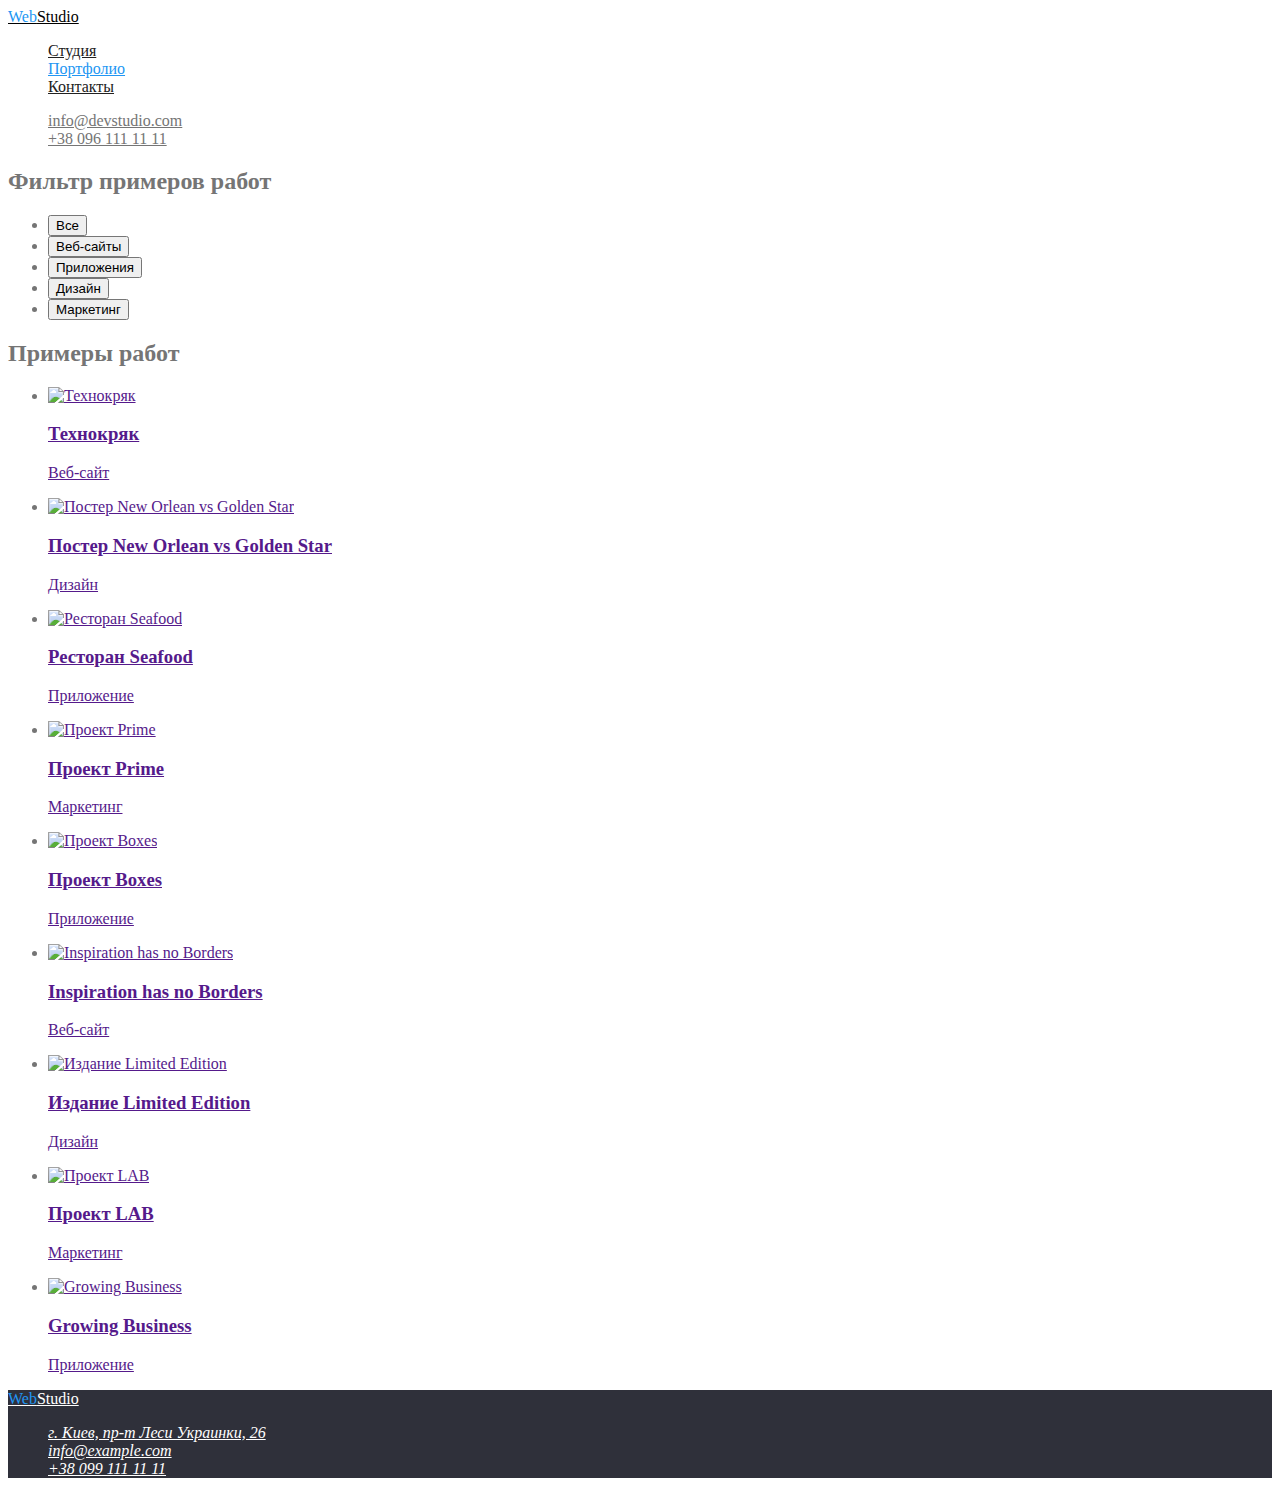
==== portfolio.html @ 61f7c0fa "добавил цвета шрифтов для Главной" ====
<!DOCTYPE html>
<html lang="en">

<head>
    <meta charset="UTF-8">
    <meta http-equiv="X-UA-Compatible" content="IE=edge">
    <meta name="viewport" content="width=device-width, initial-scale=1.0">
    <title>Портфолио</title>
    <link rel="stylesheet" href="./css/styles.css">
</head>

<body>
    <!--Шапка-->
    <header>
        <nav>
            <a href="/" class="logo"><span class="logo-accent">Web</span>Studio</a>
            <ul class="site-nav list">
                <li><a href="./index.html" class="link ">Студия</a></li>
                <li><a href="./portfolio.html" class="link current">Портфолио</a></li>
                <li><a href="" class="link">Контакты</a></li>
            </ul>
        </nav>
        <ul class="contacts list">
            <li><a href="mailto:info@devstudio.com" class="link">info@devstudio.com</a></li>
            <li><a href="tel:+380961111111" class="link">+38 096 111 11 11</a></li>
        </ul>
    </header>
    <main>
        <!--Фильтр-->
        <section>
            <h2>Фильтр примеров работ</h2>
            <ul>
                <li><button type="button">Все</button></li>
                <li><button type="button">Веб-сайты</button></li>
                <li><button type="button">Приложения</button></li>
                <li><button type="button">Дизайн</button></li>
                <li><button type="button">Маркетинг</button></li>
            </ul>
            <h2>Примеры работ</h2>
            <ul>
                <li>
                    <a href="">
                        <img src="./images/technokryak.jpg" alt="Технокряк" width="370" height="294">
                        <h3>Технокряк</h3>
                        <p>Веб-сайт</p>
                    </a>                    
                </li>
                <li>
                    <a href="">
                        <img src="./images/neworleanvsgoldenstarposter.jpg" alt="Постер New Orlean vs Golden Star" width="370" height="294">
                        <h3>Постер New Orlean vs Golden Star</h3>
                        <p>Дизайн</p>
                    </a>                    
                </li>
                <li>
                    <a href="">
                        <img src="./images/seafoodrestaurant.jpg" alt="Ресторан Seafood" width="370" height="294">
                        <h3>Ресторан Seafood</h3>
                        <p>Приложение</p>
                    </a>                    
                </li>
                <li>
                    <a href="">
                        <img src="./images/primeproject.jpg" alt="Проект Prime" width="370" height="294">
                        <h3>Проект Prime</h3>
                        <p>Маркетинг</p>
                    </a>                    
                </li>
                <li>
                    <a href="">
                        <img src="./images/boxesproject.jpg" alt="Проект Boxes" width="370" height="294">
                        <h3>Проект Boxes</h3>
                        <p>Приложение</p>
                    </a>                    
                </li>
                <li>
                    <a href="">
                        <img src="./images/inspirationhasnoborders.jpg" alt="Inspiration has no Borders" width="370" height="294">
                        <h3>Inspiration has no Borders</h3>
                        <p>Веб-сайт</p>
                    </a>                    
                </li>
                <li>
                    <a href="">
                        <img src="./images/limitededition.jpg" alt="Издание Limited Edition" width="370" height="294">
                        <h3>Издание Limited Edition</h3>
                        <p>Дизайн</p>
                    </a>                    
                </li>
                <li>
                    <a href="">
                        <img src="./images/labproject.jpg" alt="Проект LAB" width="370" height="294">
                        <h3>Проект LAB</h3>
                        <p>Маркетинг</p>
                    </a>                    
                </li>
                <li>
                    <a href="">
                        <img src="./images/growingbusiness.jpg" alt="Growing Business" width="370" height="294">
                        <h3>Growing Business</h3>
                        <p>Приложение</p>
                    </a>                    
                </li>
            </ul>
        </section>
    </main>
    <footer class="footer">
        <a href="/" class="footer-logo"><span class="logo-accent">Web</span>Studio</a>
        <address>
            <ul class="footer-address list">
                <li><a href="" class="link">г. Киев, пр-т Леси Украинки, 26</a></li>
                <li><a href="mailto:info@example.com" class="link">info@example.com</a></li>
                <li><a href="tel:+380991111111" class="link">+38 099 111 11 11</a></li>
            </ul>
        </address>
    </footer>
</body>

</html>
---- css/styles.css ----
body {
  background-color: var(--primery-white-color);
  color: var(--primery-text-color);
}

:root {
  --primery-text-color: #757575;
  --heading-text-color: #212121;
  --accent-color: #2196f3;
  --primery-white-color: #ffffff;
}

.list {
  list-style: none;
}

/*Шапка*/
.logo {
  color: #000000;
}
.logo-accent {
  color: var(--accent-color);
}
.site-nav .link {
  color: var(--heading-text-color);
}
.site-nav .link:hover,
.site-nav .link:focus {
  color: var(--accent-color);
}
.site-nav .link.current {
  color: var(--accent-color);
}
.contacts .link {
  color: var(--primery-text-color);
}
.contacts .link:hover,
.contacts .link:focus {
  color: var(--accent-color);
}
/*Main*/
/*Герой*/
.hero {
  background-color: #2f303a;
}
.hero-title {
  color: var(--primery-white-color);
}
.button {
  color: var(--primery-white-color);
  background-color: var(--accent-color);
}
/*section*/
.section {
}
.section-title {
  color: var(--heading-text-color);
}
/*Преимущества*/
.advantages .title {
  color: var(--heading-text-color);
}
/*Наша команда*/
.team-title {
  color: var(--heading-text-color);
}

/*Footer*/
.footer {
  background-color: #2f303a;
}
.footer-logo {
  color: var(--primery-white-color);
}
.footer-address .link {
  color: var(--primery-white-color);
}
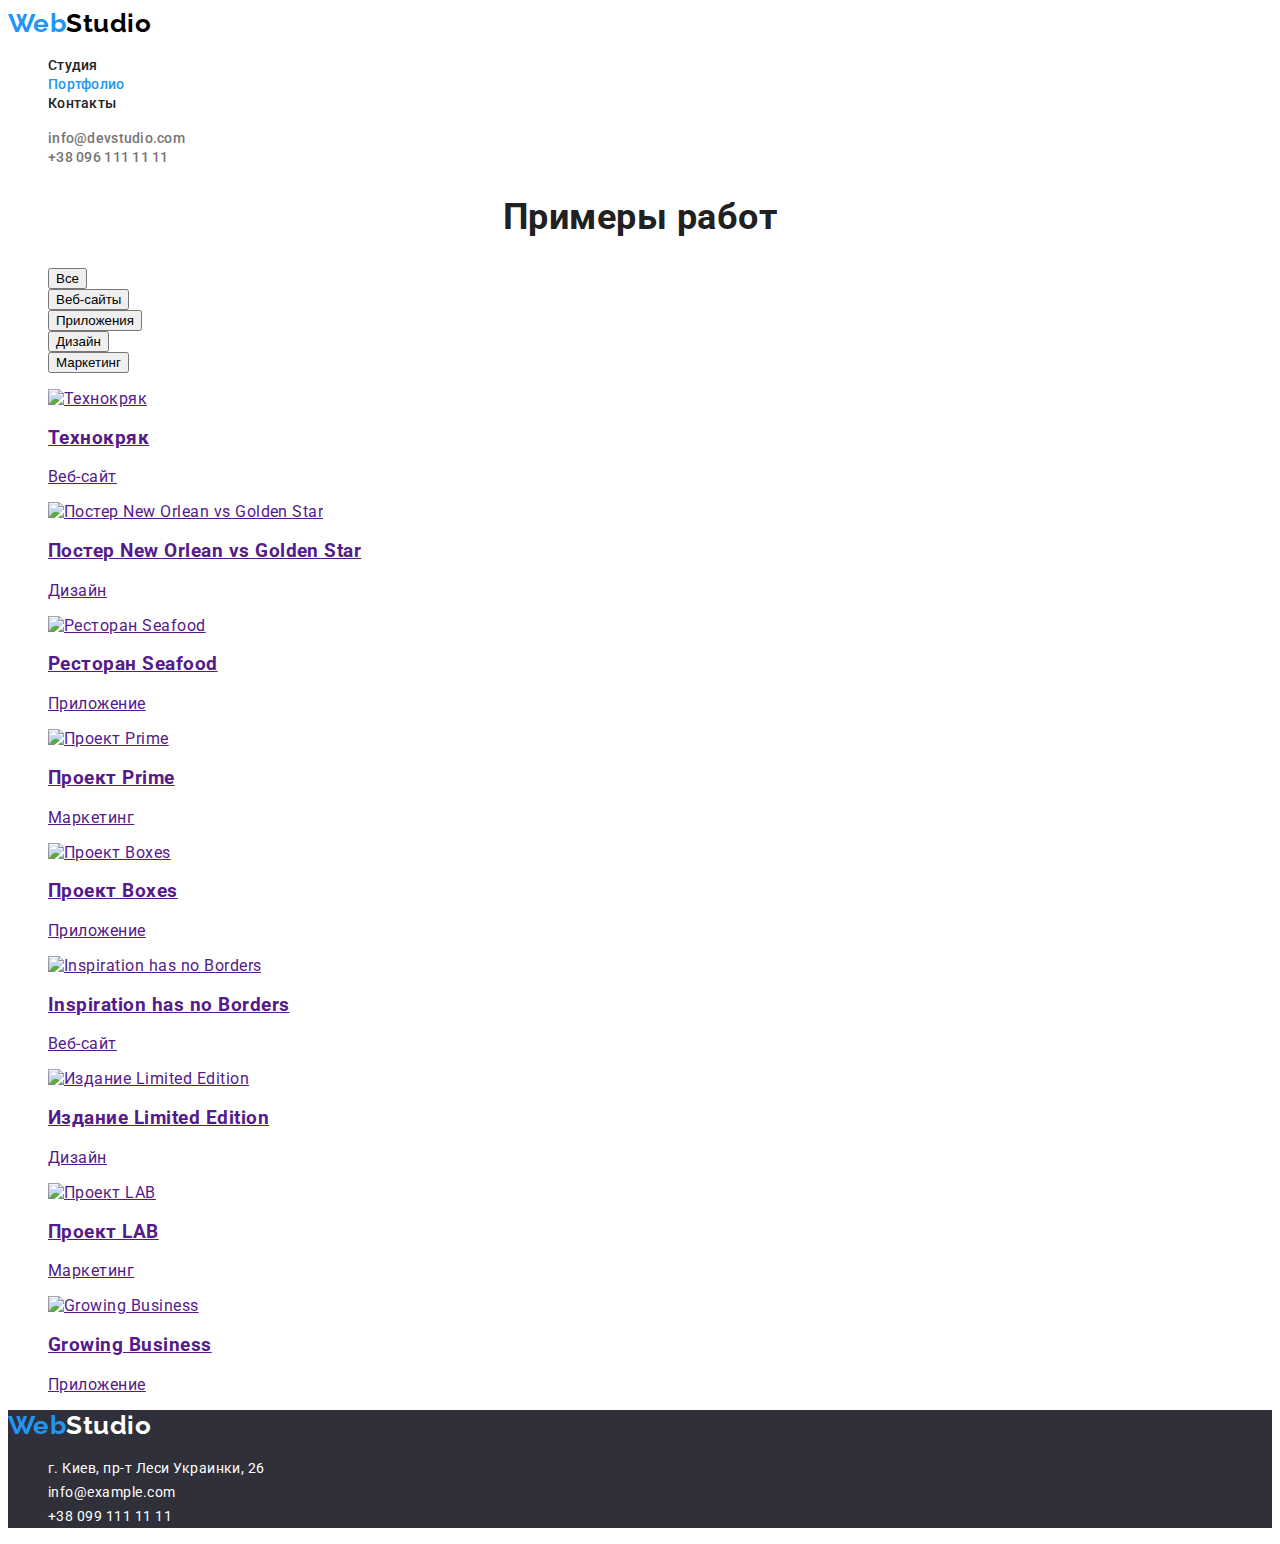
==== commit e87ec590: "Стилизация шрифтов Главной" ====
--- a/portfolio.html
+++ b/portfolio.html
@@ -6,6 +6,8 @@
     <meta http-equiv="X-UA-Compatible" content="IE=edge">
     <meta name="viewport" content="width=device-width, initial-scale=1.0">
     <title>Портфолио</title>
+    <link href="https://fonts.googleapis.com/css2?family=Raleway:wght@700&family=Roboto:wght@400;500;700;900&display=swap"
+        rel="stylesheet">
     <link rel="stylesheet" href="./css/styles.css">
 </head>
 
@@ -27,17 +29,16 @@
     </header>
     <main>
         <!--Фильтр-->
-        <section>
-            <h2>Фильтр примеров работ</h2>
-            <ul>
+        <section class="section">
+            <h2 class="section-title">Примеры работ</h2>
+            <ul class="filter list">
                 <li><button type="button">Все</button></li>
                 <li><button type="button">Веб-сайты</button></li>
                 <li><button type="button">Приложения</button></li>
                 <li><button type="button">Дизайн</button></li>
                 <li><button type="button">Маркетинг</button></li>
-            </ul>
-            <h2>Примеры работ</h2>
-            <ul>
+            </ul>            
+            <ul class="list">
                 <li>
                     <a href="">
                         <img src="./images/technokryak.jpg" alt="Технокряк" width="370" height="294">
--- a/css/styles.css
+++ b/css/styles.css
@@ -1,6 +1,8 @@
 body {
   background-color: var(--primery-white-color);
   color: var(--primery-text-color);
+  font-family: Roboto, sans-serif;
+  letter-spacing: 0.03em;
 }
 
 :root {
@@ -17,12 +19,22 @@
 /*Шапка*/
 .logo {
   color: #000000;
+  font-family: Raleway, sans-serif;
+  font-weight: 700;
+  font-size: 26px;
+  line-height: 1.19;
+  text-decoration: none;
 }
 .logo-accent {
   color: var(--accent-color);
 }
 .site-nav .link {
   color: var(--heading-text-color);
+  font-weight: 500;
+  font-size: 14px;
+  line-height: 1.14;
+  letter-spacing: 0.02em;
+  text-decoration: none;
 }
 .site-nav .link:hover,
 .site-nav .link:focus {
@@ -33,6 +45,11 @@
 }
 .contacts .link {
   color: var(--primery-text-color);
+  font-weight: 500;
+  font-size: 14px;
+  line-height: 1.14;
+  letter-spacing: 0.02em;
+  text-decoration: none;
 }
 .contacts .link:hover,
 .contacts .link:focus {
@@ -45,24 +62,61 @@
 }
 .hero-title {
   color: var(--primery-white-color);
+  font-weight: 900;
+  font-size: 44px;
+  line-height: 1.36;
+  text-align: center;
+  letter-spacing: 0.06em;
+  text-transform: uppercase;
 }
 .button {
   color: var(--primery-white-color);
   background-color: var(--accent-color);
+  font-family: inherit;
+  font-weight: 700;
+  font-size: 16px;
+  line-height: 1.87;
+  letter-spacing: 0.06em;
 }
 /*section*/
 .section {
 }
 .section-title {
   color: var(--heading-text-color);
+  font-weight: 700;
+  font-size: 36px;
+  line-height: 1.17;
+  text-align: center;
 }
 /*Преимущества*/
 .advantages .title {
   color: var(--heading-text-color);
+  font-weight: 700;
+  font-size: 14px;
+  line-height: 1.14;
+  text-transform: uppercase;
+}
+.advantages .text {
+  font-weight: 400;
+  font-size: 14px;
+  line-height: 1.71;
 }
 /*Наша команда*/
+.ourteam {
+  background-color: #f5f4fa;
+}
 .team-title {
   color: var(--heading-text-color);
+  font-weight: 500;
+  font-size: 16px;
+  line-height: 1.19;
+  text-align: center;
+}
+.team .text {
+  font-weight: 400;
+  font-size: 16px;
+  line-height: 1.19;
+  text-align: center;
 }
 
 /*Footer*/
@@ -71,7 +125,17 @@
 }
 .footer-logo {
   color: var(--primery-white-color);
+  font-family: Raleway, sans-serif;
+  font-weight: 700;
+  font-size: 26px;
+  line-height: 1.19;
+  text-decoration: none;
 }
 .footer-address .link {
   color: var(--primery-white-color);
+  font-style: normal;
+  font-weight: 400;
+  font-size: 14px;
+  line-height: 1.71;
+  text-decoration: none;
 }
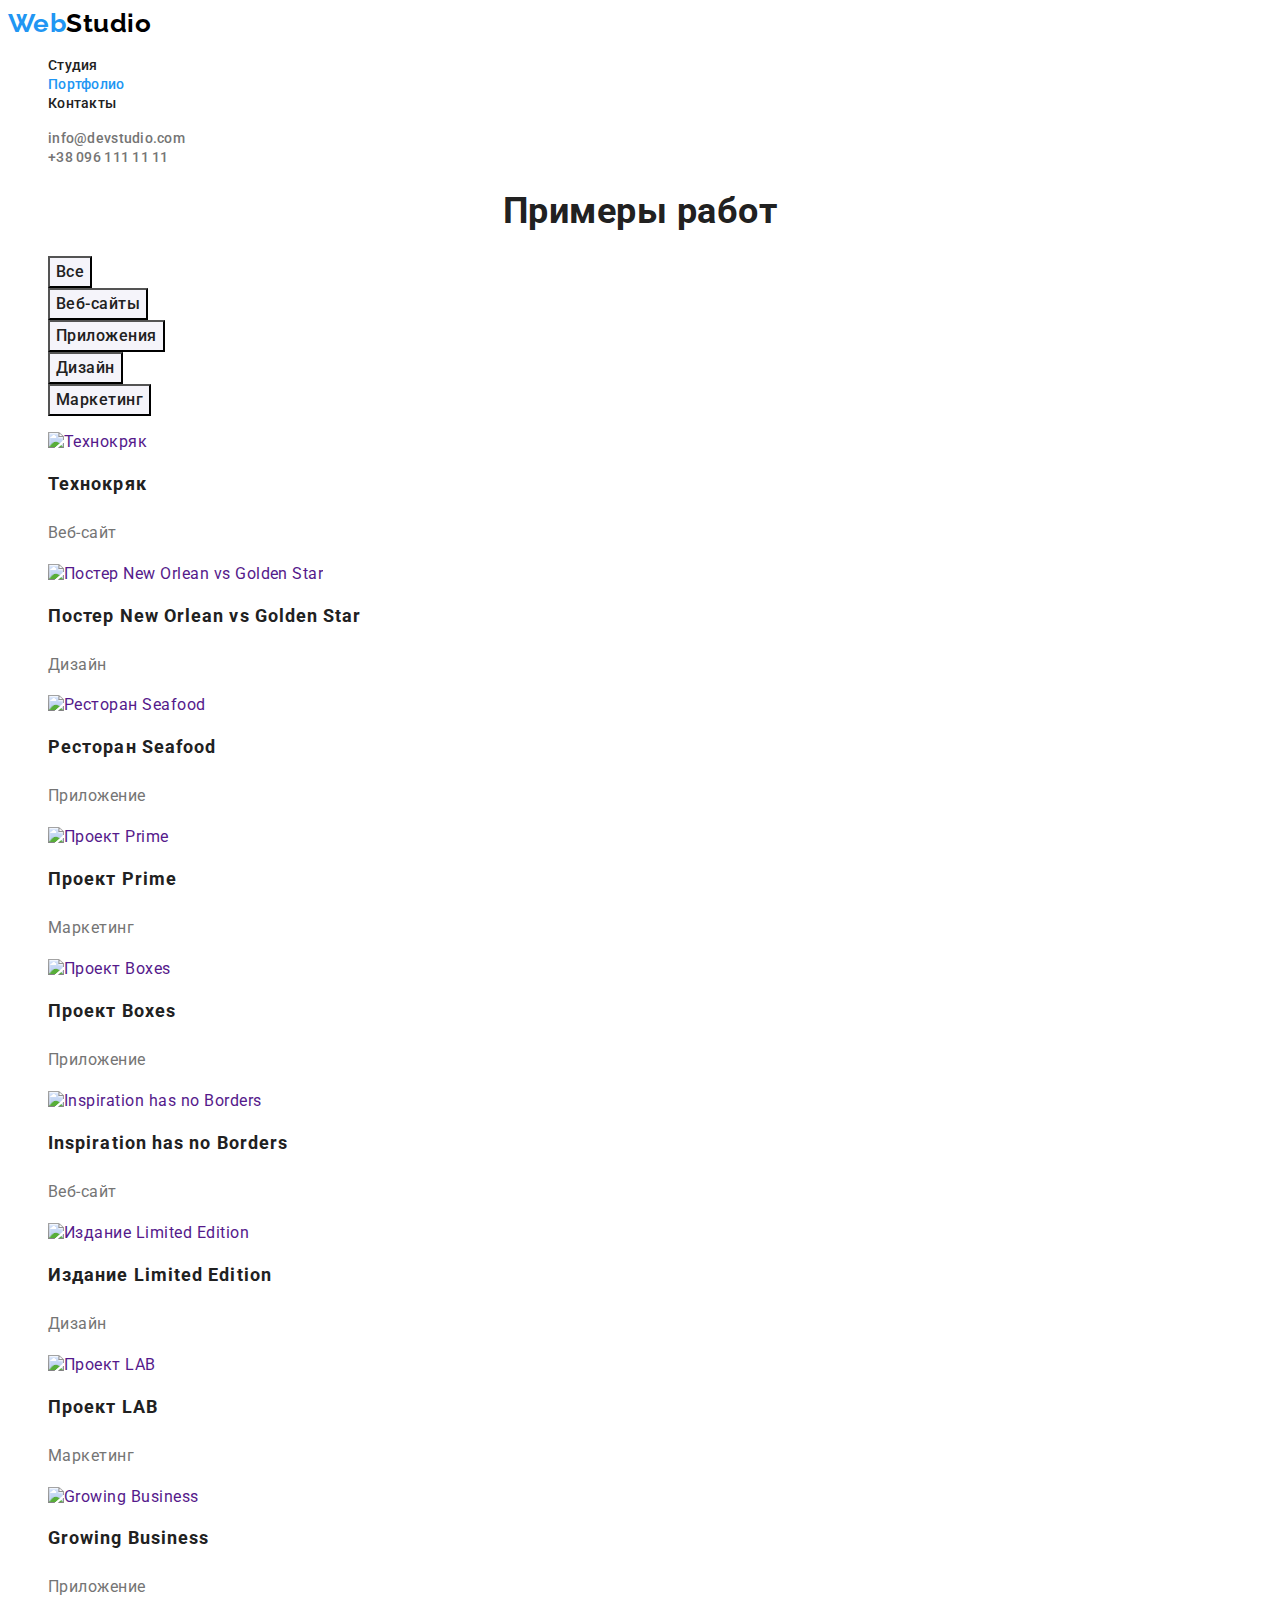
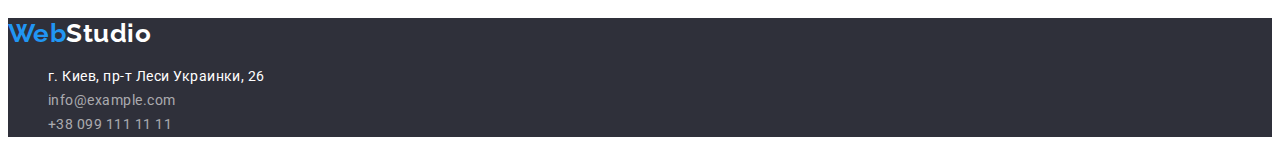
==== commit 1820b80e: "добавлены стили для Portfolio" ====
--- a/portfolio.html
+++ b/portfolio.html
@@ -30,76 +30,77 @@
     <main>
         <!--Фильтр-->
         <section class="section">
-            <h2 class="section-title">Примеры работ</h2>
+            <h1 class="section-title">Примеры работ</h1>
             <ul class="filter list">
-                <li><button type="button">Все</button></li>
-                <li><button type="button">Веб-сайты</button></li>
-                <li><button type="button">Приложения</button></li>
-                <li><button type="button">Дизайн</button></li>
-                <li><button type="button">Маркетинг</button></li>
-            </ul>            
-            <ul class="list">
+                <li><button type="button" class="button" >Все</button></li>
+                <li><button type="button" class="button" >Веб-сайты</button></li>
+                <li><button type="button" class="button" >Приложения</button></li>
+                <li><button type="button" class="button" >Дизайн</button></li>
+                <li><button type="button" class="button" >Маркетинг</button></li>
+            </ul>  
+            <!--Работы-->         
+            <ul class="portfolio list">
                 <li>
-                    <a href="">
+                    <a href="" class="link">
                         <img src="./images/technokryak.jpg" alt="Технокряк" width="370" height="294">
-                        <h3>Технокряк</h3>
-                        <p>Веб-сайт</p>
+                        <h2 class="title">Технокряк</h2>
+                        <p class="text">Веб-сайт</p>
                     </a>                    
                 </li>
                 <li>
-                    <a href="">
+                    <a href="" class="link">
                         <img src="./images/neworleanvsgoldenstarposter.jpg" alt="Постер New Orlean vs Golden Star" width="370" height="294">
-                        <h3>Постер New Orlean vs Golden Star</h3>
-                        <p>Дизайн</p>
+                        <h2 class="title">Постер New Orlean vs Golden Star</h2>
+                        <p class="text">Дизайн</p>
                     </a>                    
                 </li>
                 <li>
-                    <a href="">
+                    <a href="" class="link">
                         <img src="./images/seafoodrestaurant.jpg" alt="Ресторан Seafood" width="370" height="294">
-                        <h3>Ресторан Seafood</h3>
-                        <p>Приложение</p>
+                        <h2 class="title">Ресторан Seafood</h2>
+                        <p class="text">Приложение</p>
                     </a>                    
                 </li>
                 <li>
-                    <a href="">
+                    <a href="" class="link">
                         <img src="./images/primeproject.jpg" alt="Проект Prime" width="370" height="294">
-                        <h3>Проект Prime</h3>
-                        <p>Маркетинг</p>
+                        <h2 class="title">Проект Prime</h2>
+                        <p class="text">Маркетинг</p>
                     </a>                    
                 </li>
                 <li>
-                    <a href="">
+                    <a href="" class="link">
                         <img src="./images/boxesproject.jpg" alt="Проект Boxes" width="370" height="294">
-                        <h3>Проект Boxes</h3>
-                        <p>Приложение</p>
+                        <h2 class="title">Проект Boxes</h2>
+                        <p class="text">Приложение</p>
                     </a>                    
                 </li>
                 <li>
-                    <a href="">
+                    <a href="" class="link">
                         <img src="./images/inspirationhasnoborders.jpg" alt="Inspiration has no Borders" width="370" height="294">
-                        <h3>Inspiration has no Borders</h3>
-                        <p>Веб-сайт</p>
+                        <h2 class="title">Inspiration has no Borders</h2>
+                        <p class="text">Веб-сайт</p>
                     </a>                    
                 </li>
                 <li>
-                    <a href="">
+                    <a href="" class="link">
                         <img src="./images/limitededition.jpg" alt="Издание Limited Edition" width="370" height="294">
-                        <h3>Издание Limited Edition</h3>
-                        <p>Дизайн</p>
+                        <h2 class="title">Издание Limited Edition</h2>
+                        <p class="text">Дизайн</p>
                     </a>                    
                 </li>
                 <li>
-                    <a href="">
+                    <a href="" class="link">
                         <img src="./images/labproject.jpg" alt="Проект LAB" width="370" height="294">
-                        <h3>Проект LAB</h3>
-                        <p>Маркетинг</p>
+                        <h2 class="title">Проект LAB</h2>
+                        <p class="text">Маркетинг</p>
                     </a>                    
                 </li>
                 <li>
-                    <a href="">
+                    <a href="" class="link">
                         <img src="./images/growingbusiness.jpg" alt="Growing Business" width="370" height="294">
-                        <h3>Growing Business</h3>
-                        <p>Приложение</p>
+                        <h2 class="title">Growing Business</h2>
+                        <p class="text">Приложение</p>
                     </a>                    
                 </li>
             </ul>
@@ -110,8 +111,8 @@
         <address>
             <ul class="footer-address list">
                 <li><a href="" class="link">г. Киев, пр-т Леси Украинки, 26</a></li>
-                <li><a href="mailto:info@example.com" class="link">info@example.com</a></li>
-                <li><a href="tel:+380991111111" class="link">+38 099 111 11 11</a></li>
+                <li><a href="mailto:info@example.com" class="contacts-link">info@example.com</a></li>
+                <li><a href="tel:+380991111111" class="contacts-link">+38 099 111 11 11</a></li>
             </ul>
         </address>
     </footer>
--- a/css/styles.css
+++ b/css/styles.css
@@ -139,3 +139,43 @@
   line-height: 1.71;
   text-decoration: none;
 }
+.footer-address .contacts-link {
+  color: rgba(255, 255, 255, 0.6);
+  font-style: normal;
+  font-weight: 400;
+  font-size: 14px;
+  line-height: 1.71;
+  text-decoration: none;
+}
+/*Portfolio*/
+.filter .button {
+  color: var(--heading-text-color);
+  background-color: #f5f4fa;
+  font-family: inherit;
+  font-weight: 500;
+  font-size: 16px;
+  line-height: 1.62;
+  letter-spacing: inherit;
+}
+
+.filter .button:hover,
+.filter .button:focus {
+  color: var(--primery-white-color);
+  background-color: var(--accent-color);
+}
+.portfolio .title {
+  color: var(--heading-text-color);
+  font-weight: 700;
+  font-size: 18px;
+  line-height: 2;
+  letter-spacing: 0.06em;
+}
+.portfolio .link {
+  text-decoration: none;
+}
+.portfolio .text {
+  color: var(--primery-text-color);
+  font-weight: 400;
+  font-size: 16px;
+  line-height: 1.87;
+}
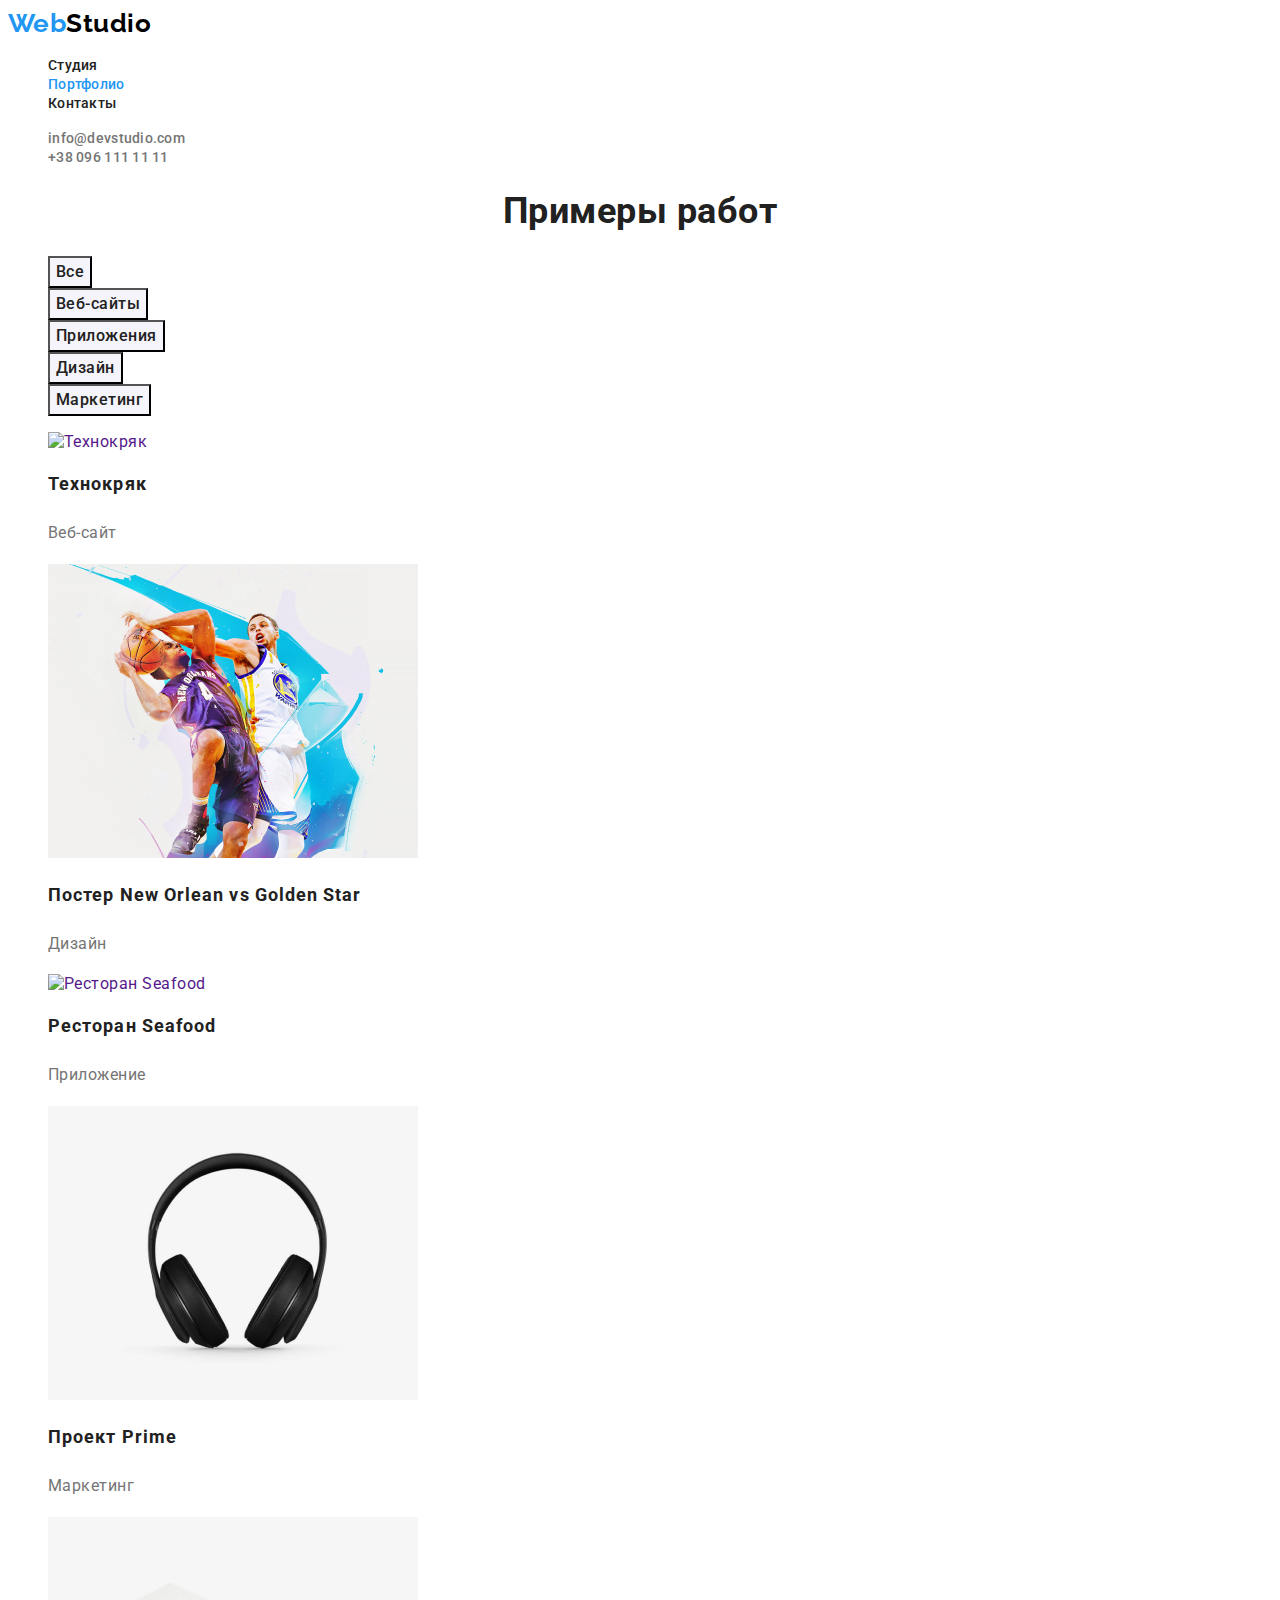
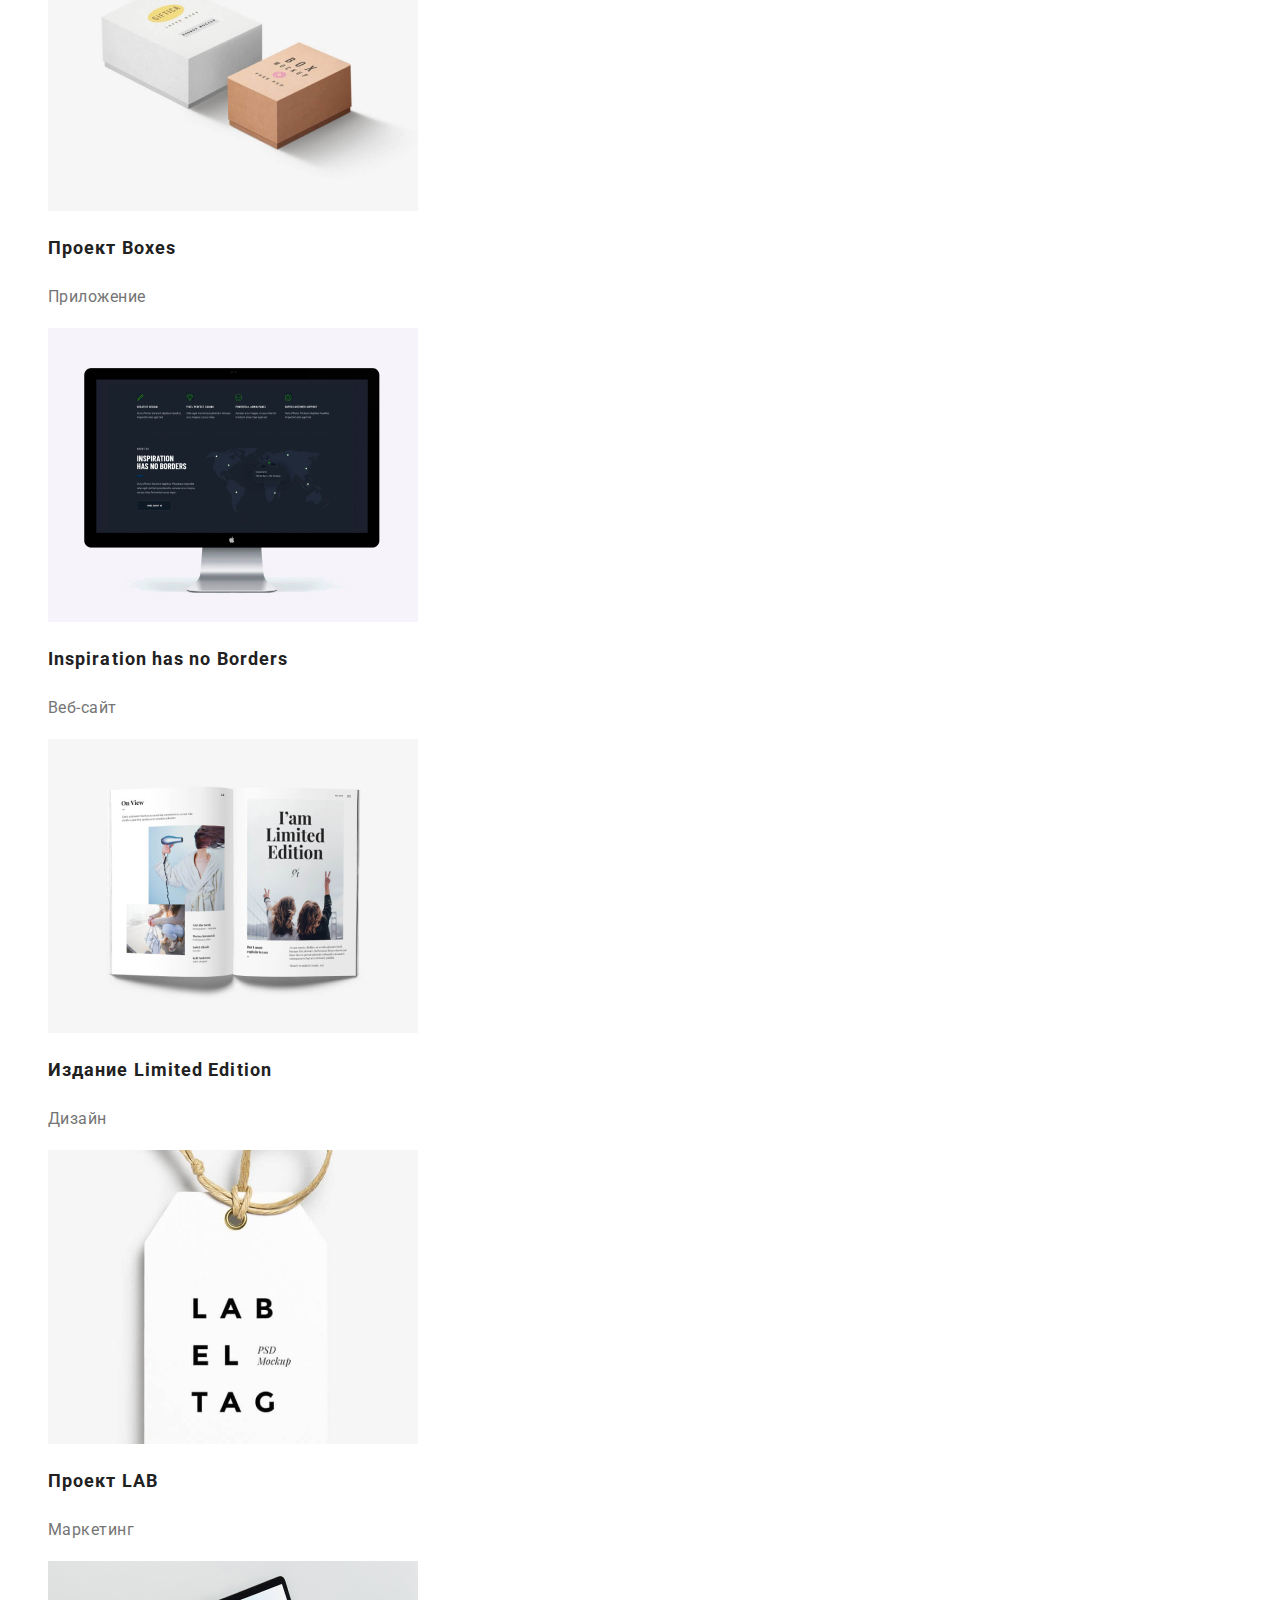
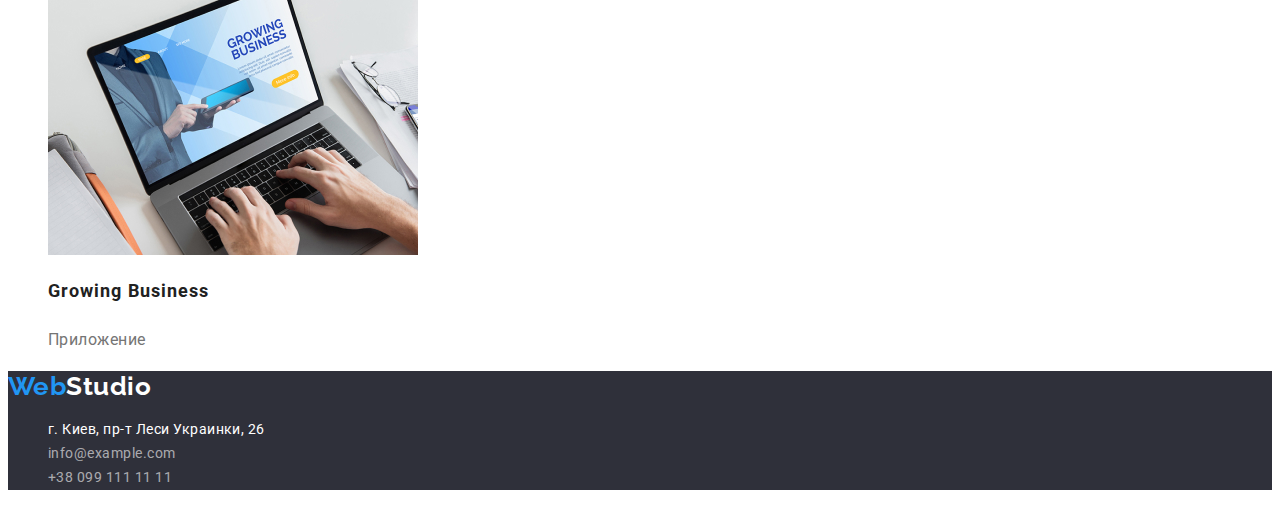
==== commit 4dec98e3: "исправлены названия картинок" ====
--- a/portfolio.html
+++ b/portfolio.html
@@ -49,56 +49,56 @@
                 </li>
                 <li>
                     <a href="" class="link">
-                        <img src="./images/neworleanvsgoldenstarposter.jpg" alt="Постер New Orlean vs Golden Star" width="370" height="294">
+                        <img src="./images/NewOrleanvsGoldenStarPoster.jpg" alt="Постер New Orlean vs Golden Star" width="370" height="294">
                         <h2 class="title">Постер New Orlean vs Golden Star</h2>
                         <p class="text">Дизайн</p>
                     </a>                    
                 </li>
                 <li>
                     <a href="" class="link">
-                        <img src="./images/seafoodrestaurant.jpg" alt="Ресторан Seafood" width="370" height="294">
+                        <img src="./images/SeaFoodRestaurant.jpg" alt="Ресторан Seafood" width="370" height="294">
                         <h2 class="title">Ресторан Seafood</h2>
                         <p class="text">Приложение</p>
                     </a>                    
                 </li>
                 <li>
                     <a href="" class="link">
-                        <img src="./images/primeproject.jpg" alt="Проект Prime" width="370" height="294">
+                        <img src="./images/PrimeProject.jpg" alt="Проект Prime" width="370" height="294">
                         <h2 class="title">Проект Prime</h2>
                         <p class="text">Маркетинг</p>
                     </a>                    
                 </li>
                 <li>
                     <a href="" class="link">
-                        <img src="./images/boxesproject.jpg" alt="Проект Boxes" width="370" height="294">
+                        <img src="./images/BoxesProject.jpg" alt="Проект Boxes" width="370" height="294">
                         <h2 class="title">Проект Boxes</h2>
                         <p class="text">Приложение</p>
                     </a>                    
                 </li>
                 <li>
                     <a href="" class="link">
-                        <img src="./images/inspirationhasnoborders.jpg" alt="Inspiration has no Borders" width="370" height="294">
+                        <img src="./images/InspirationHasNoBorders.jpg" alt="Inspiration has no Borders" width="370" height="294">
                         <h2 class="title">Inspiration has no Borders</h2>
                         <p class="text">Веб-сайт</p>
                     </a>                    
                 </li>
                 <li>
                     <a href="" class="link">
-                        <img src="./images/limitededition.jpg" alt="Издание Limited Edition" width="370" height="294">
+                        <img src="./images/LimitedEdition.jpg" alt="Издание Limited Edition" width="370" height="294">
                         <h2 class="title">Издание Limited Edition</h2>
                         <p class="text">Дизайн</p>
                     </a>                    
                 </li>
                 <li>
                     <a href="" class="link">
-                        <img src="./images/labproject.jpg" alt="Проект LAB" width="370" height="294">
+                        <img src="./images/LABproject.jpg" alt="Проект LAB" width="370" height="294">
                         <h2 class="title">Проект LAB</h2>
                         <p class="text">Маркетинг</p>
                     </a>                    
                 </li>
                 <li>
                     <a href="" class="link">
-                        <img src="./images/growingbusiness.jpg" alt="Growing Business" width="370" height="294">
+                        <img src="./images/GrowingBusiness.jpg" alt="Growing Business" width="370" height="294">
                         <h2 class="title">Growing Business</h2>
                         <p class="text">Приложение</p>
                     </a>                    
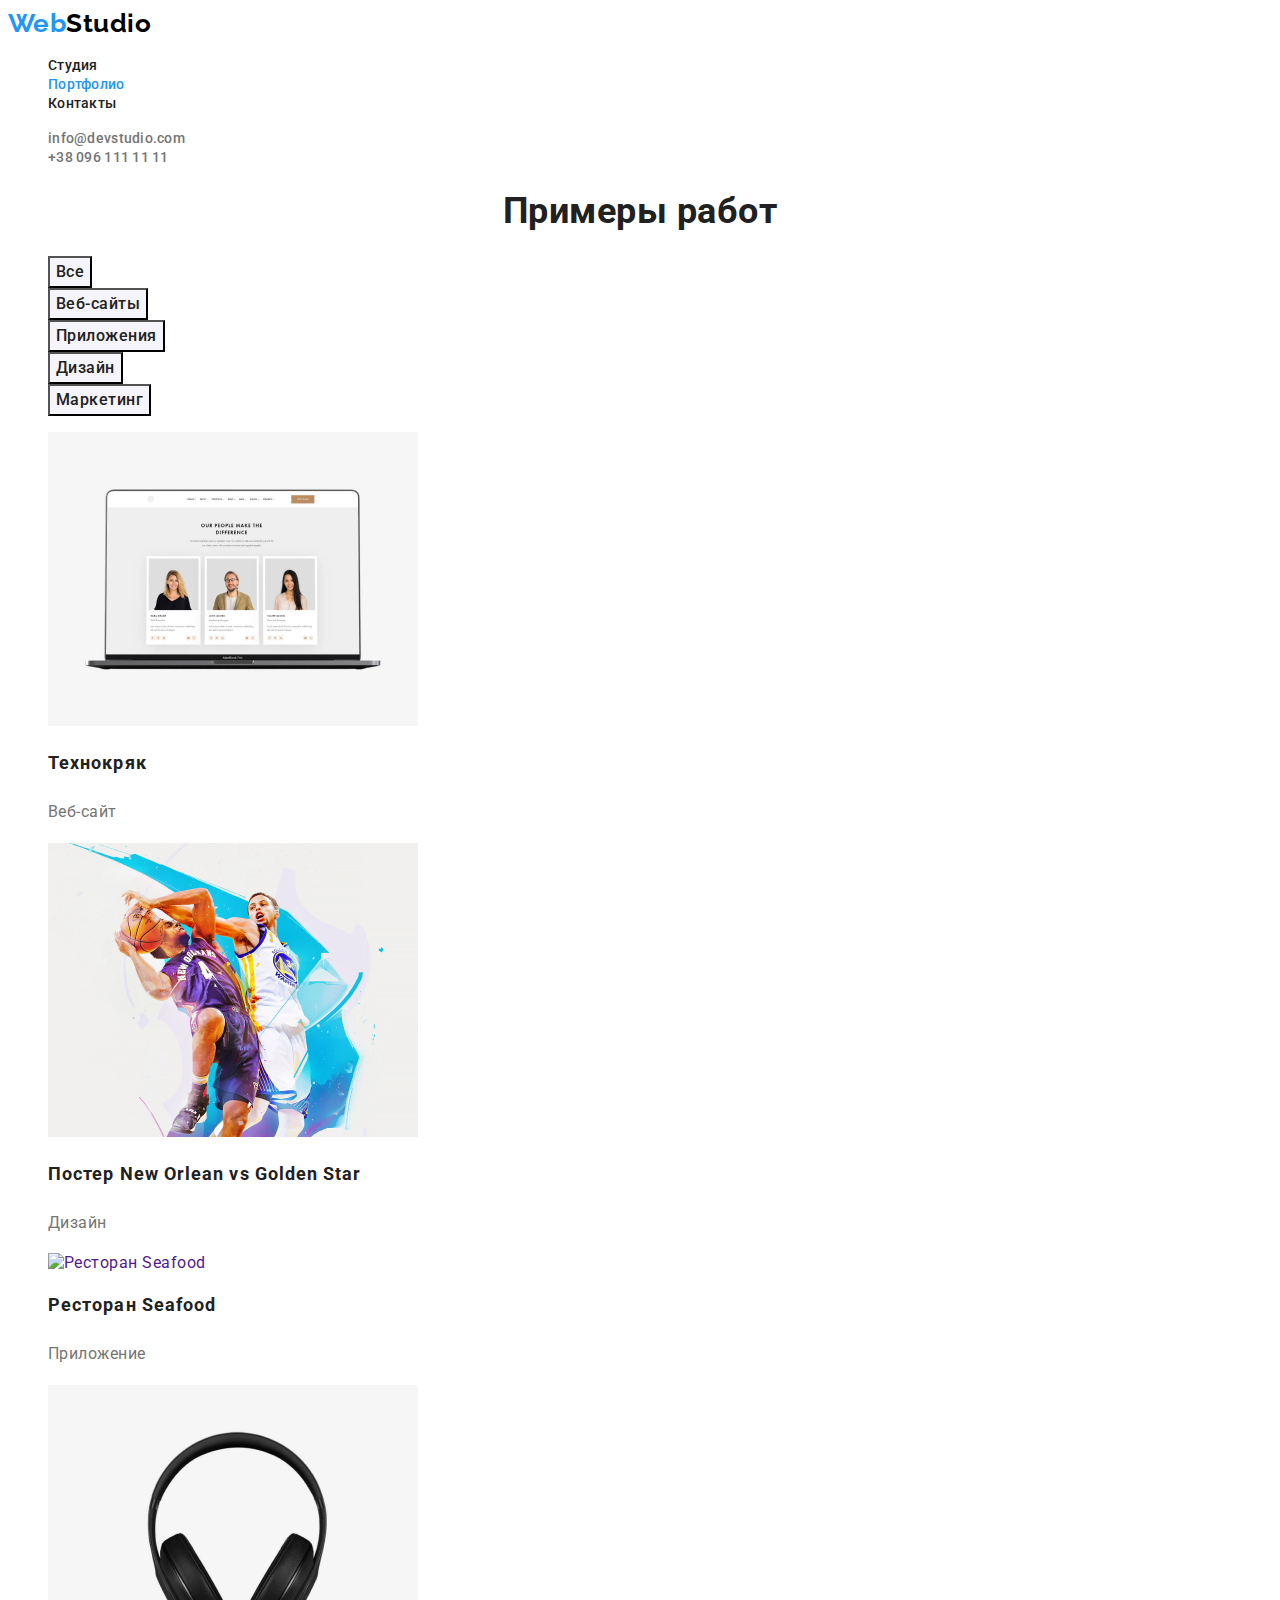
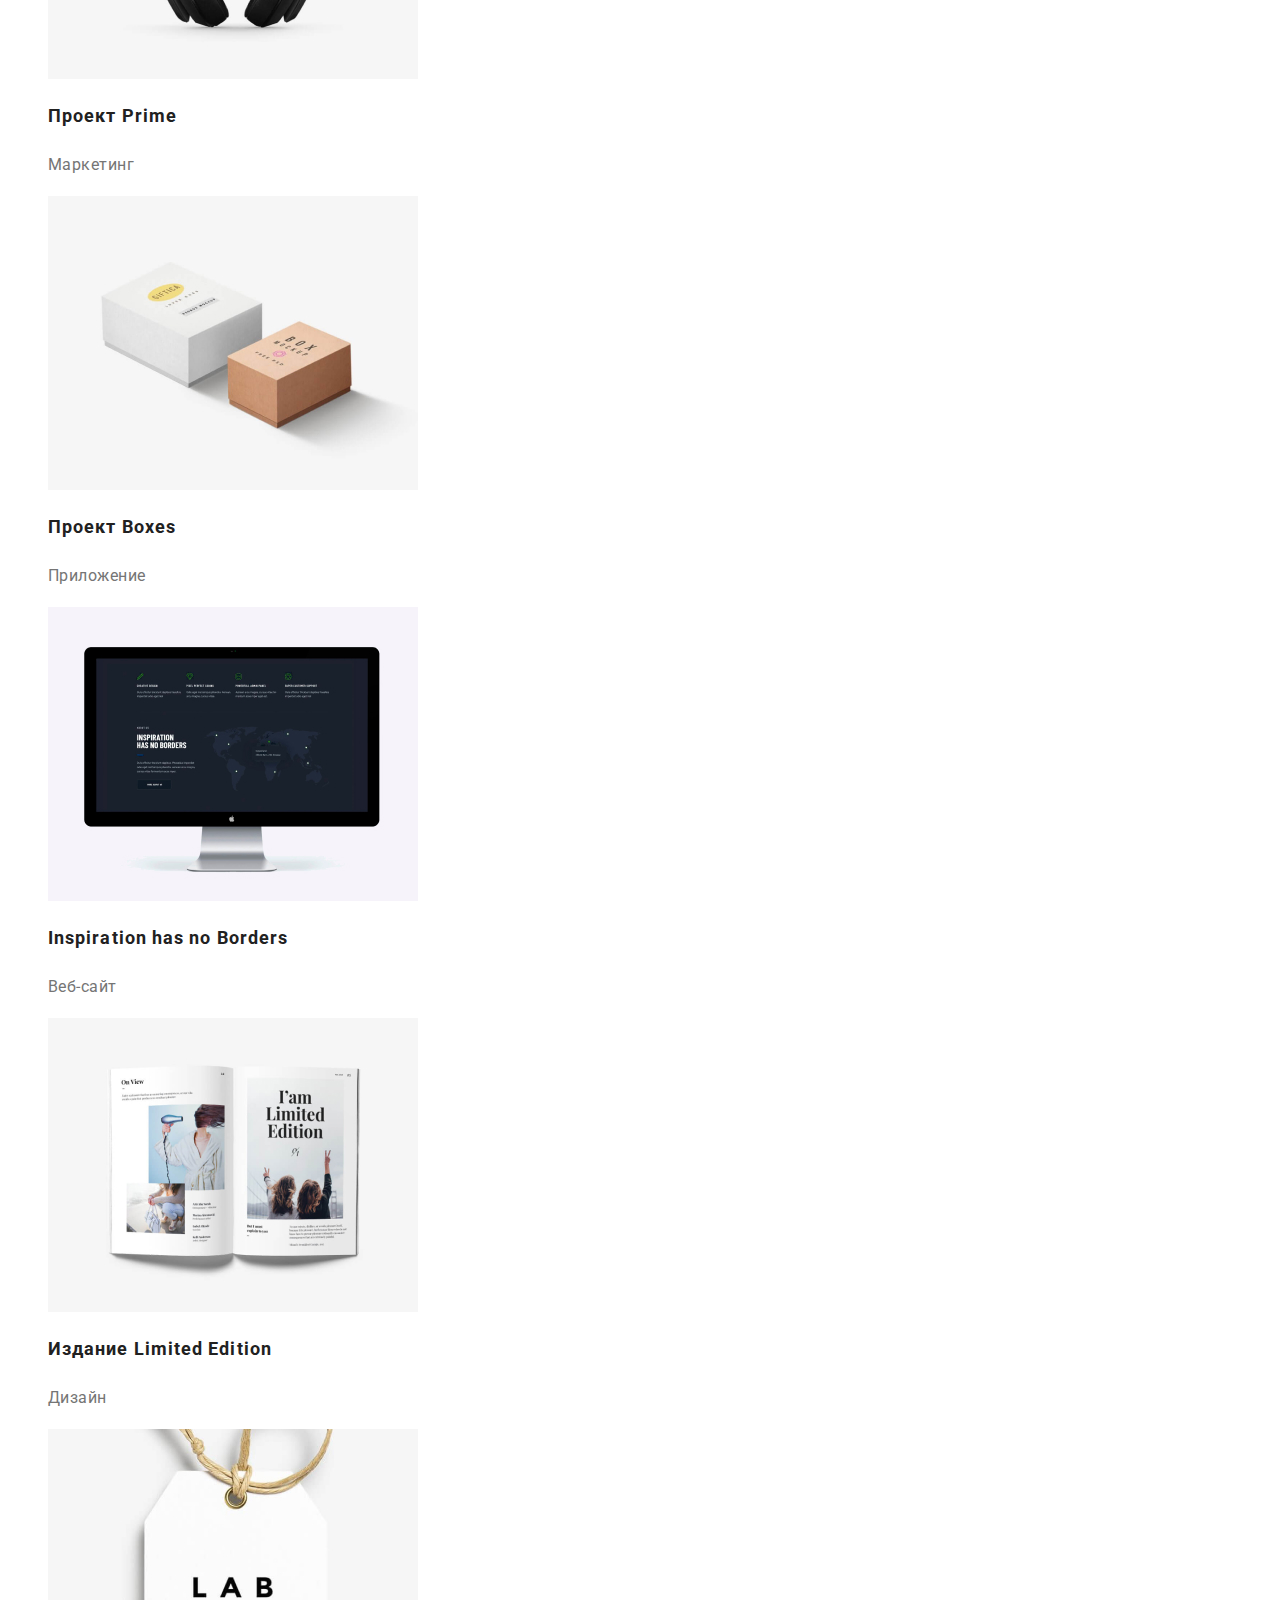
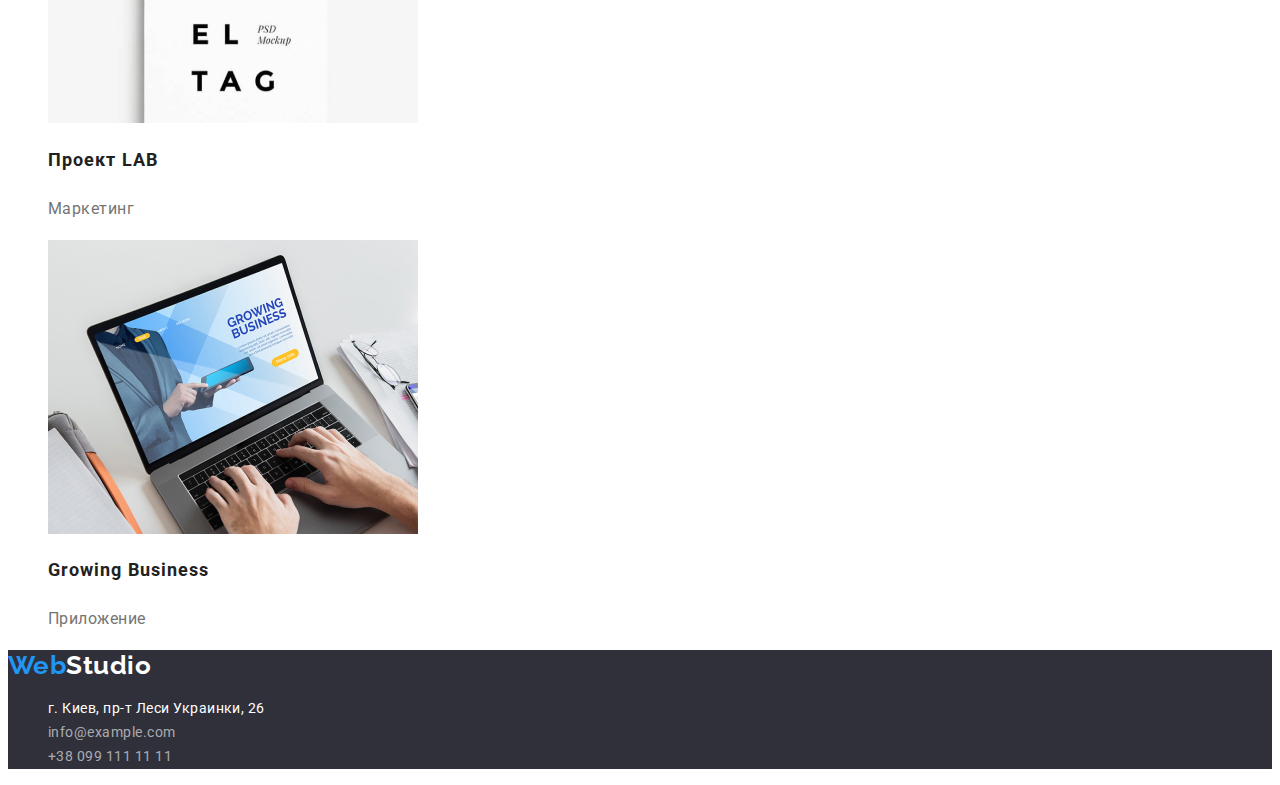
==== commit 46cbaf90: "название картинки Технокряк" ====
--- a/portfolio.html
+++ b/portfolio.html
@@ -42,7 +42,7 @@
             <ul class="portfolio list">
                 <li>
                     <a href="" class="link">
-                        <img src="./images/technokryak.jpg" alt="Технокряк" width="370" height="294">
+                        <img src="./images/Technokryak.jpg" alt="Технокряк" width="370" height="294">
                         <h2 class="title">Технокряк</h2>
                         <p class="text">Веб-сайт</p>
                     </a>                    
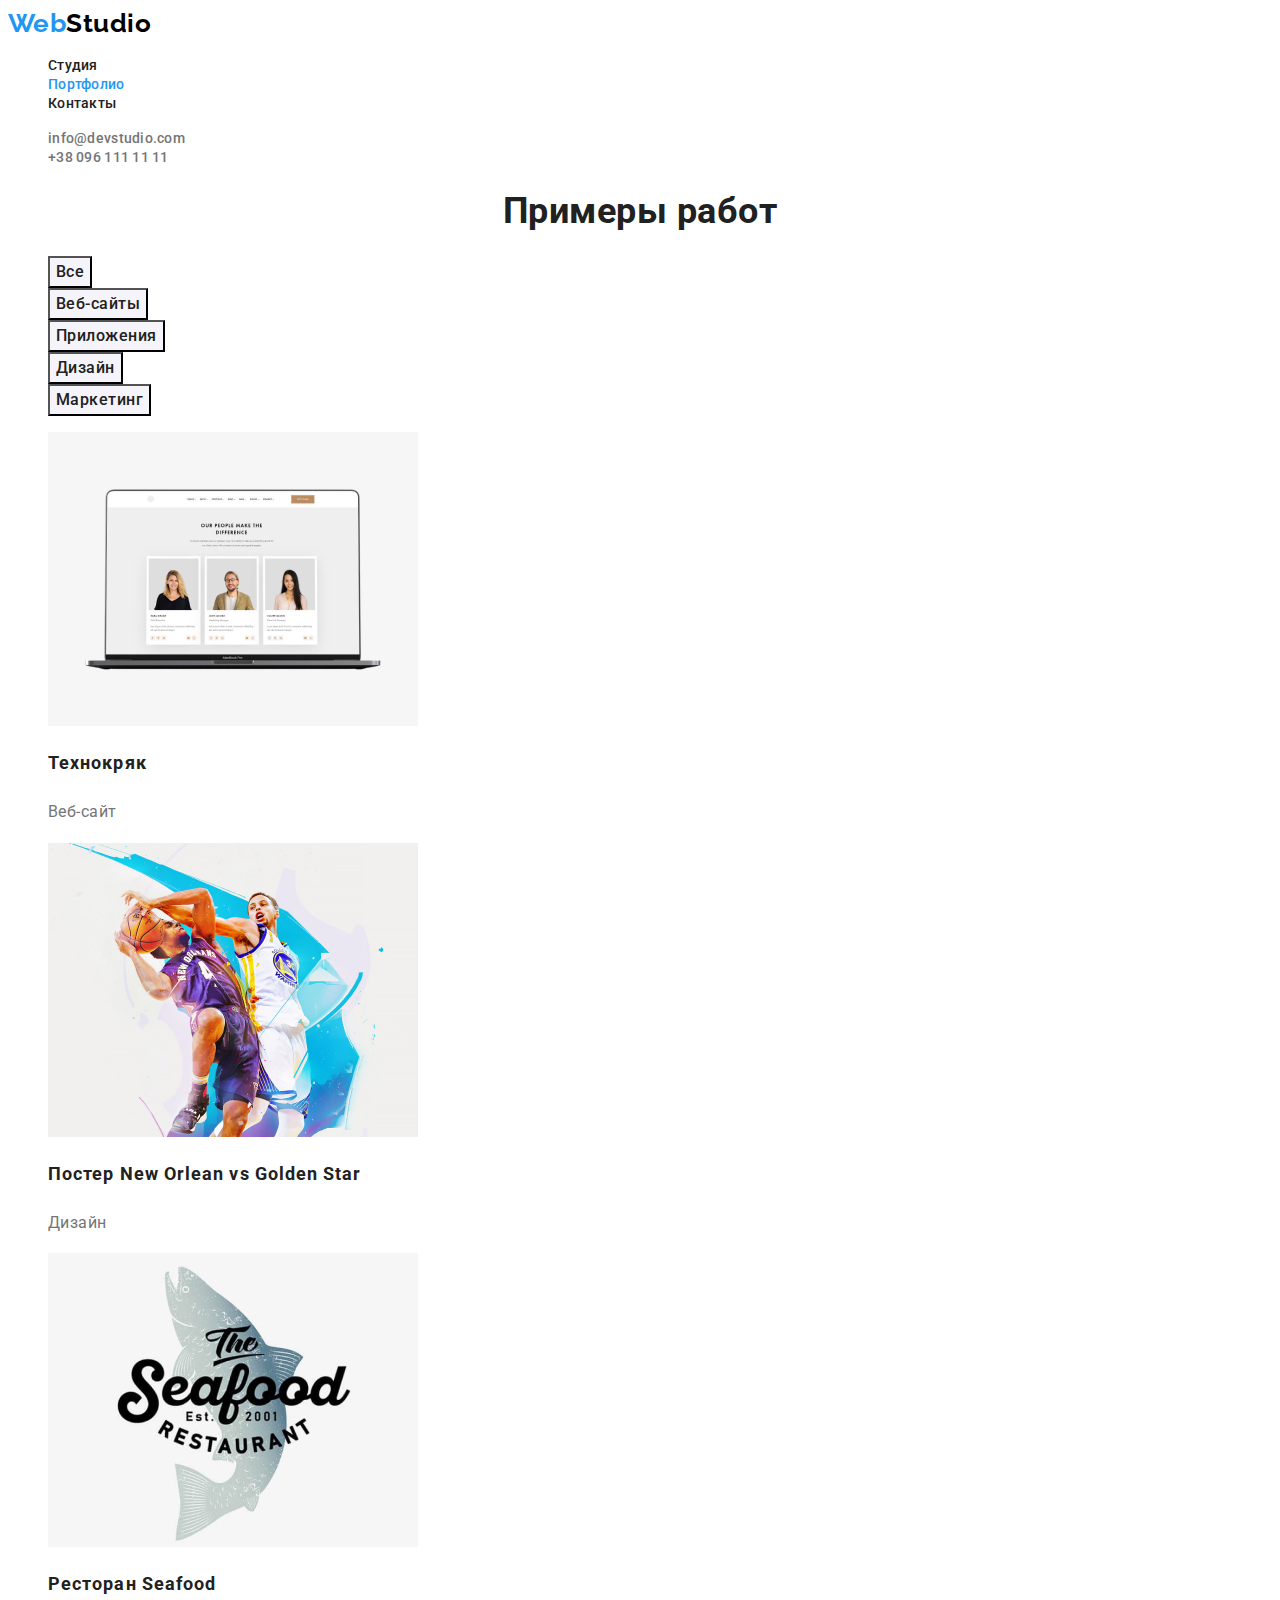
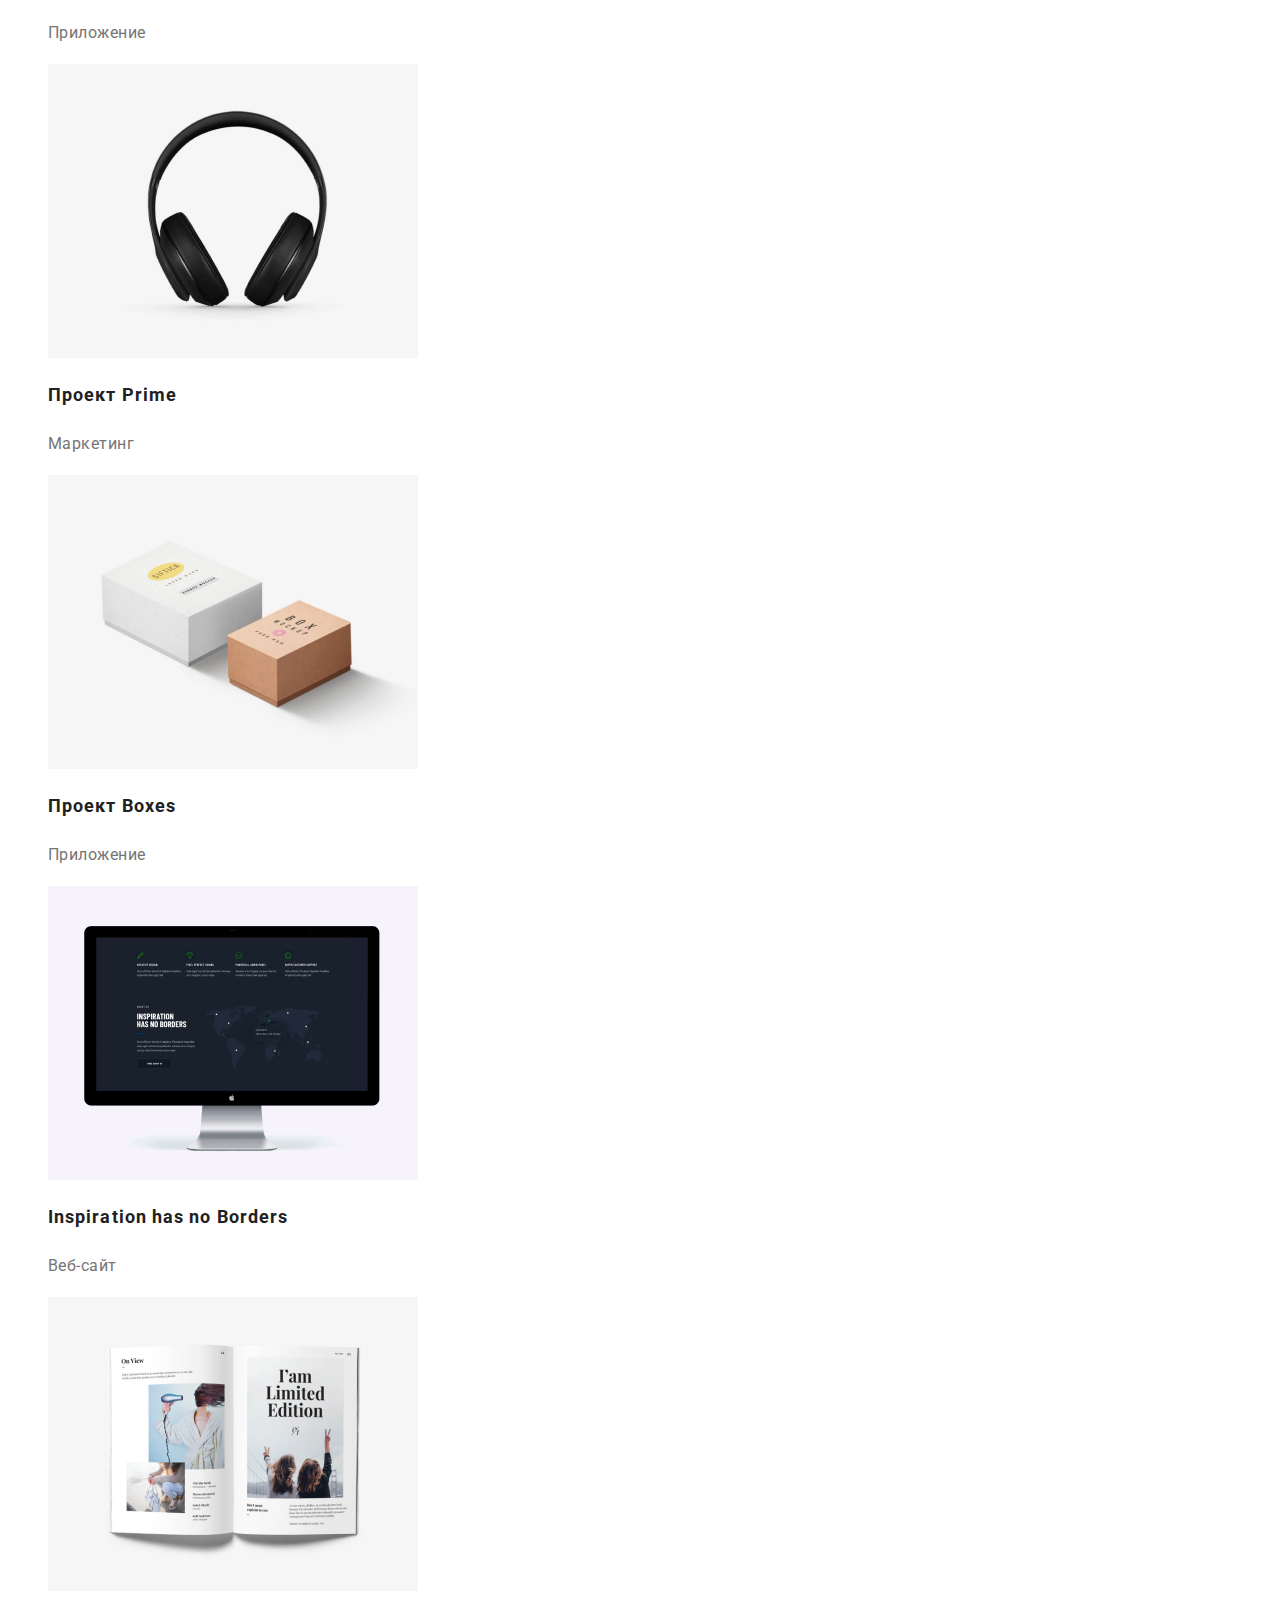
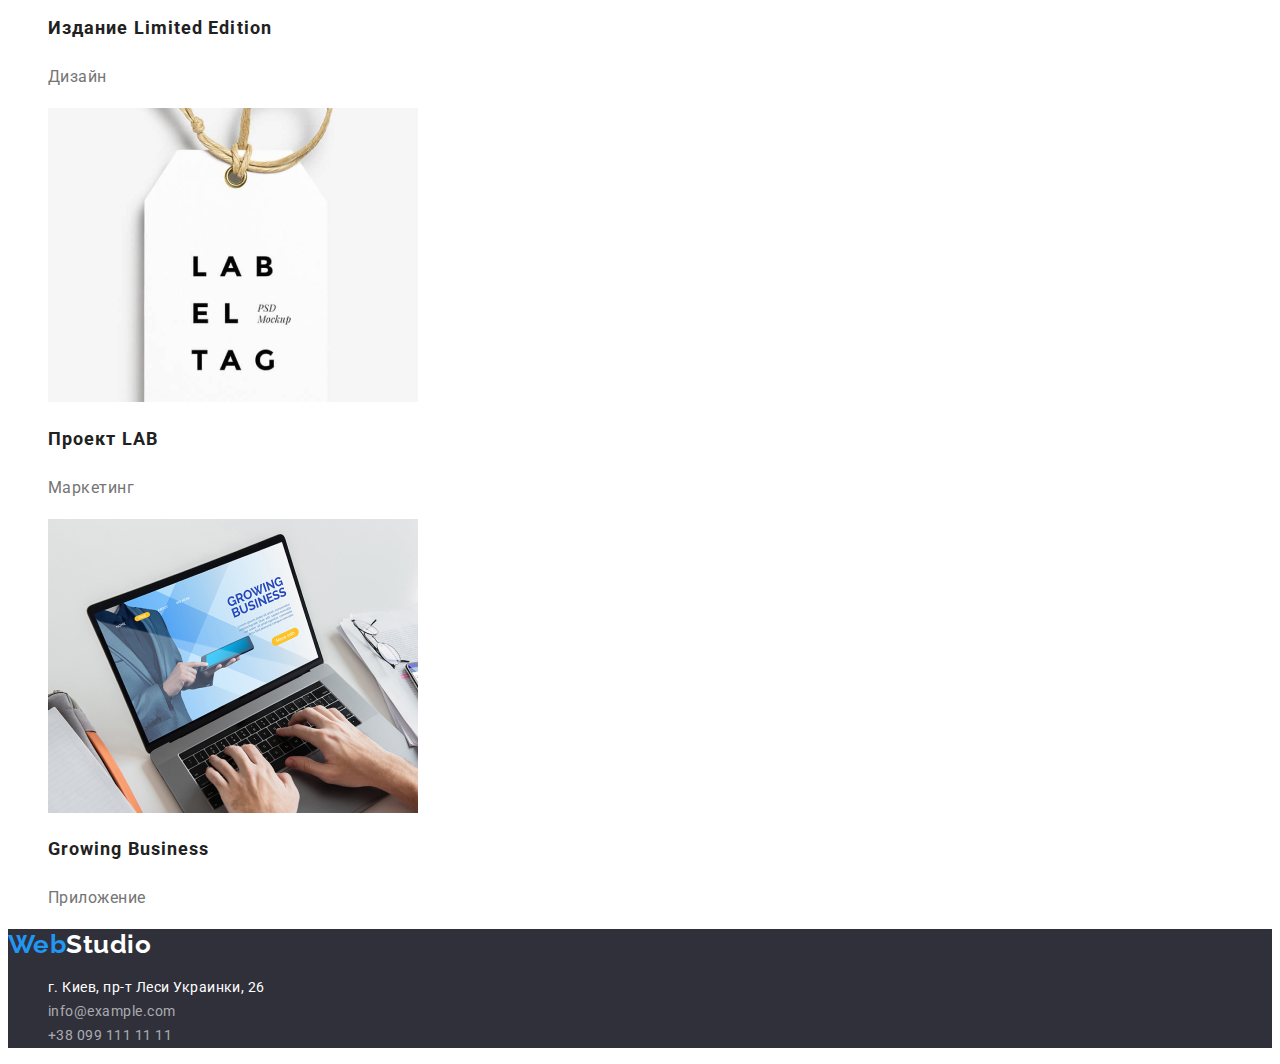
==== commit 9a4717c5: "SeafoodRestaurant" ====
--- a/portfolio.html
+++ b/portfolio.html
@@ -56,7 +56,7 @@
                 </li>
                 <li>
                     <a href="" class="link">
-                        <img src="./images/SeaFoodRestaurant.jpg" alt="Ресторан Seafood" width="370" height="294">
+                        <img src="./images/SeafoodRestaurant.jpg" alt="Ресторан Seafood" width="370" height="294">
                         <h2 class="title">Ресторан Seafood</h2>
                         <p class="text">Приложение</p>
                     </a>                    
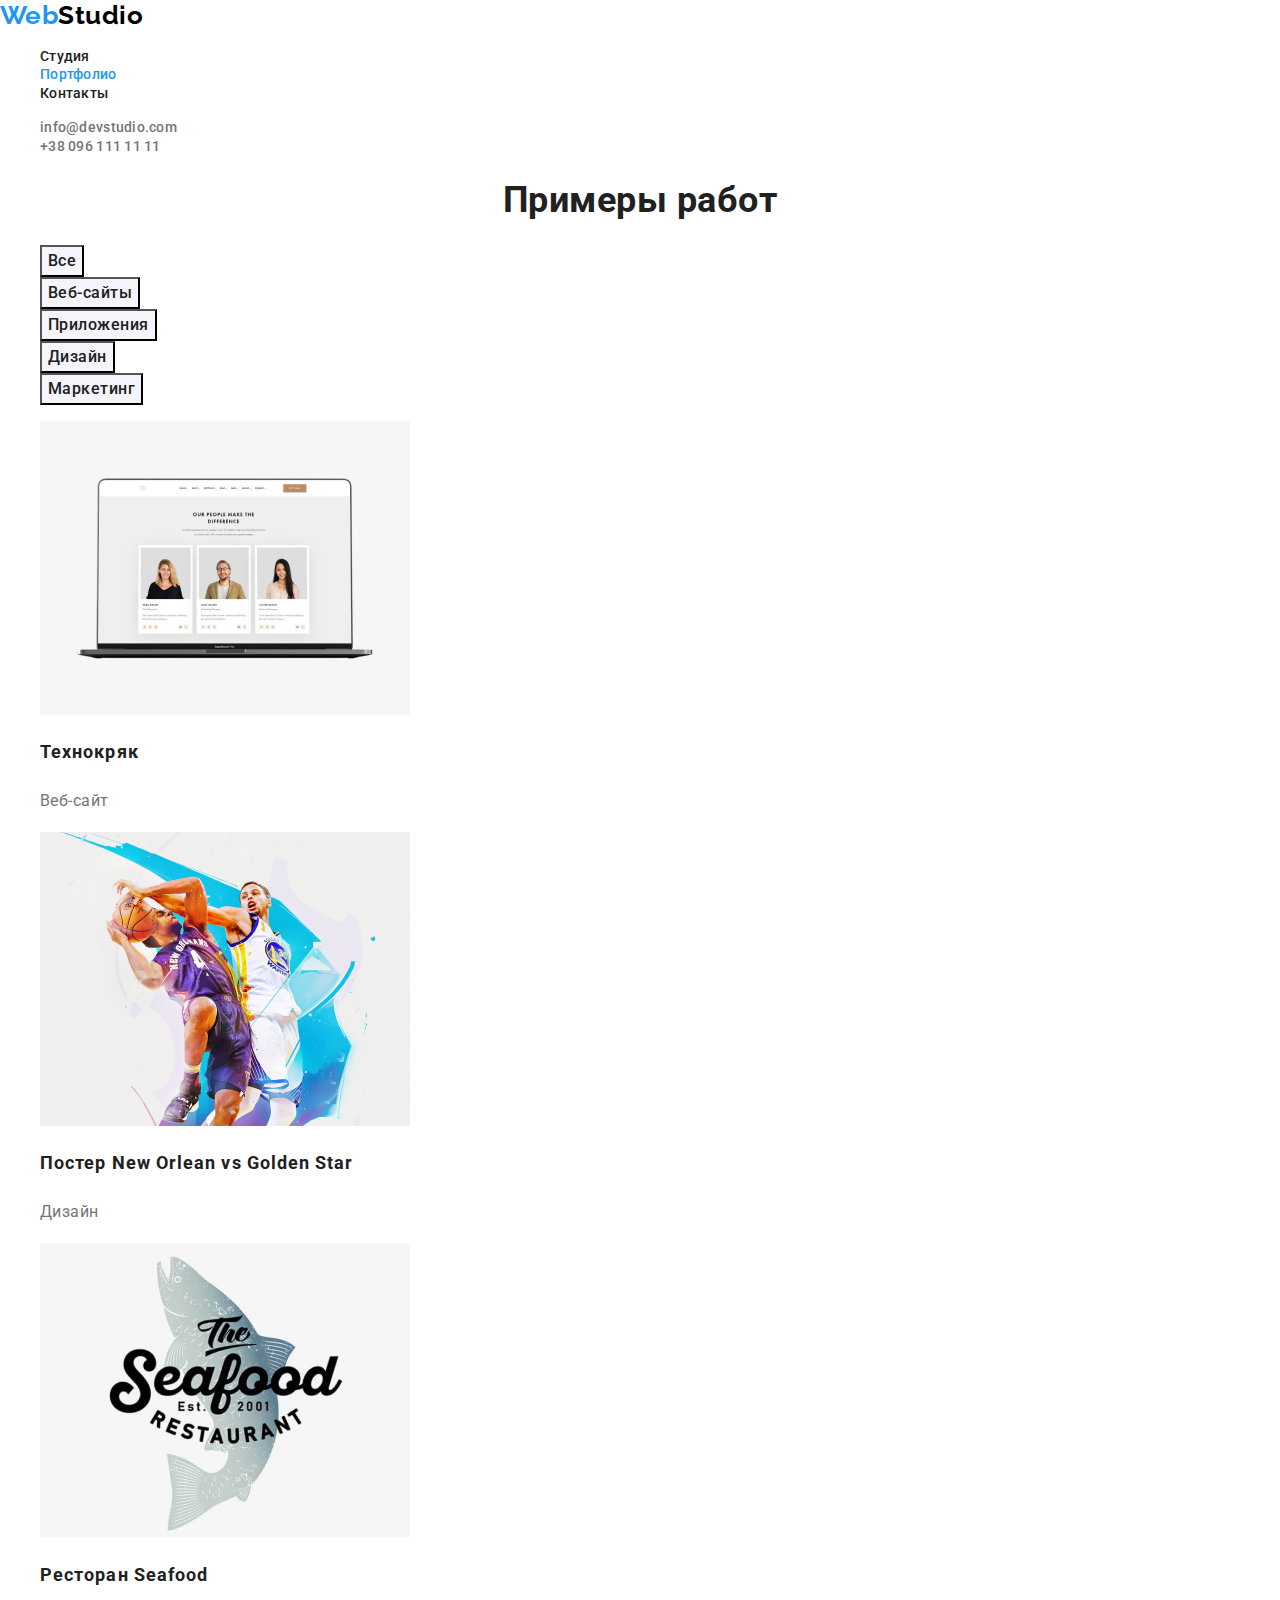
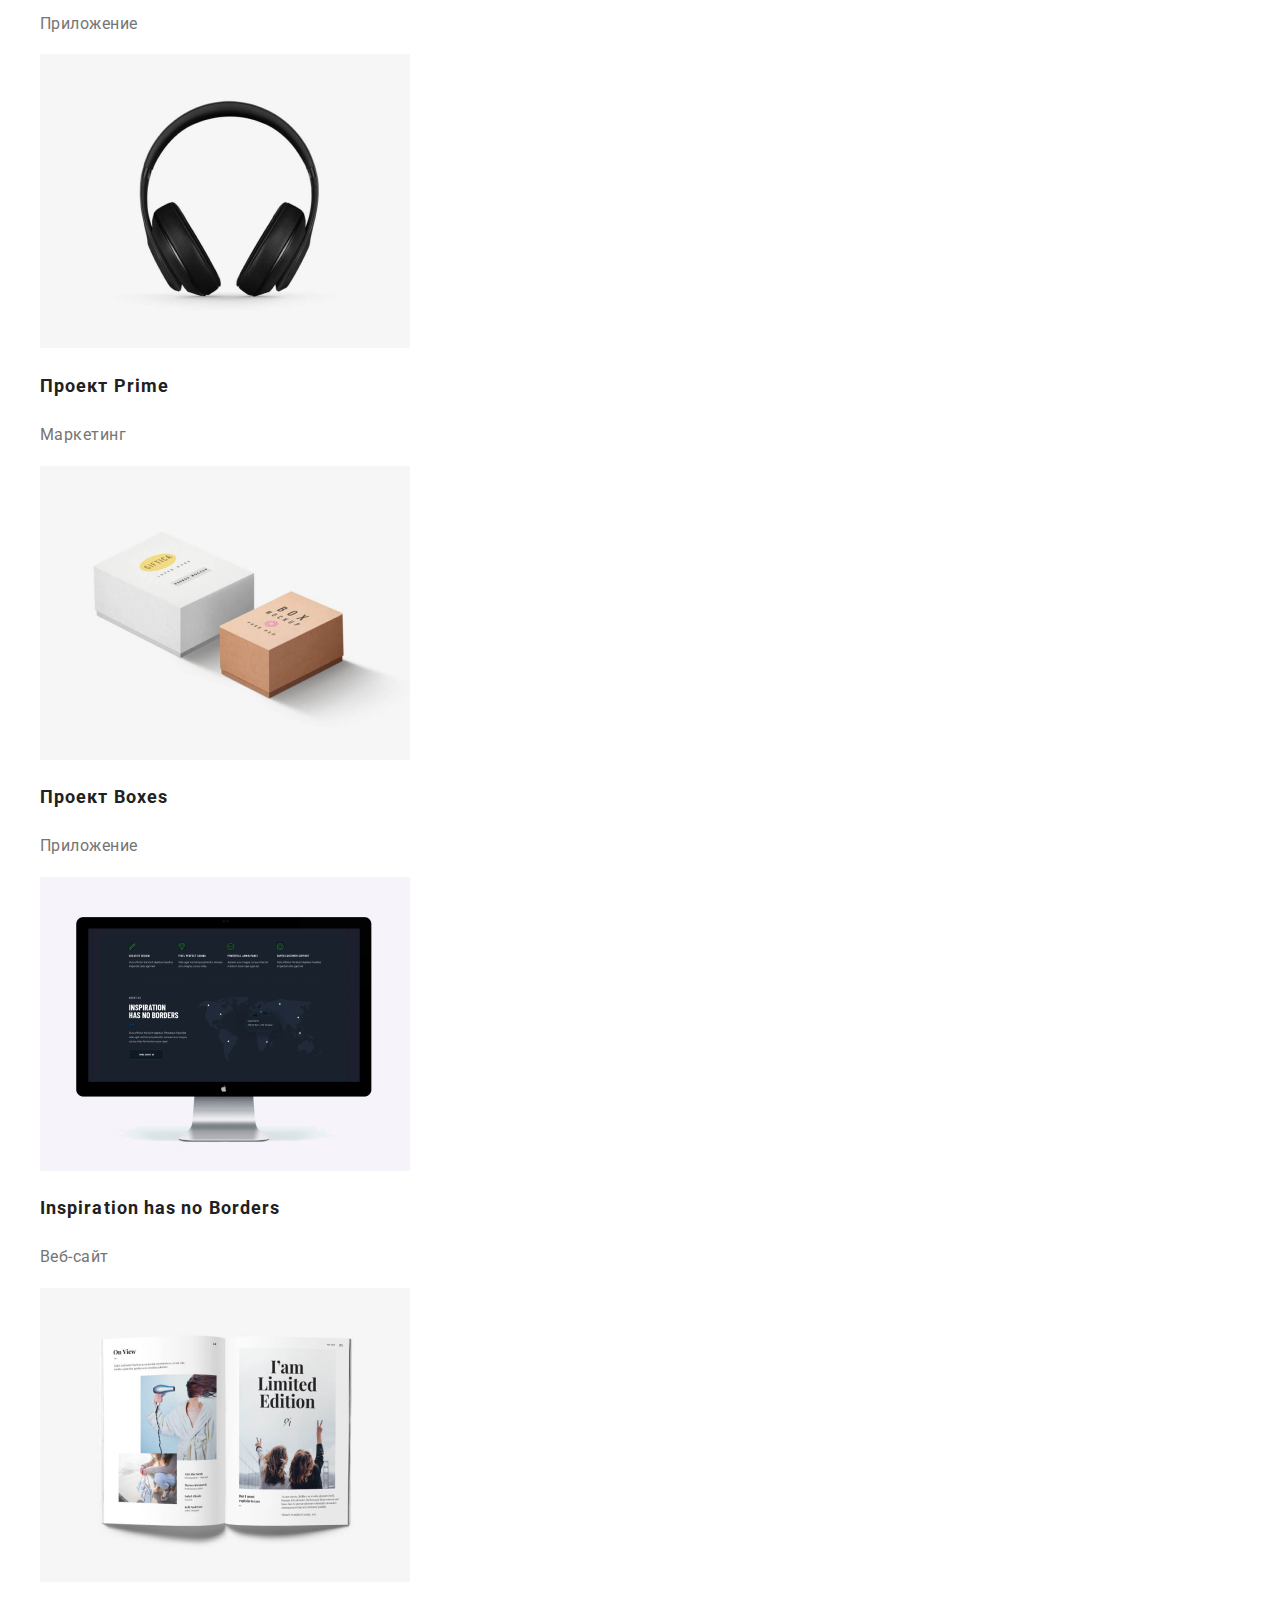
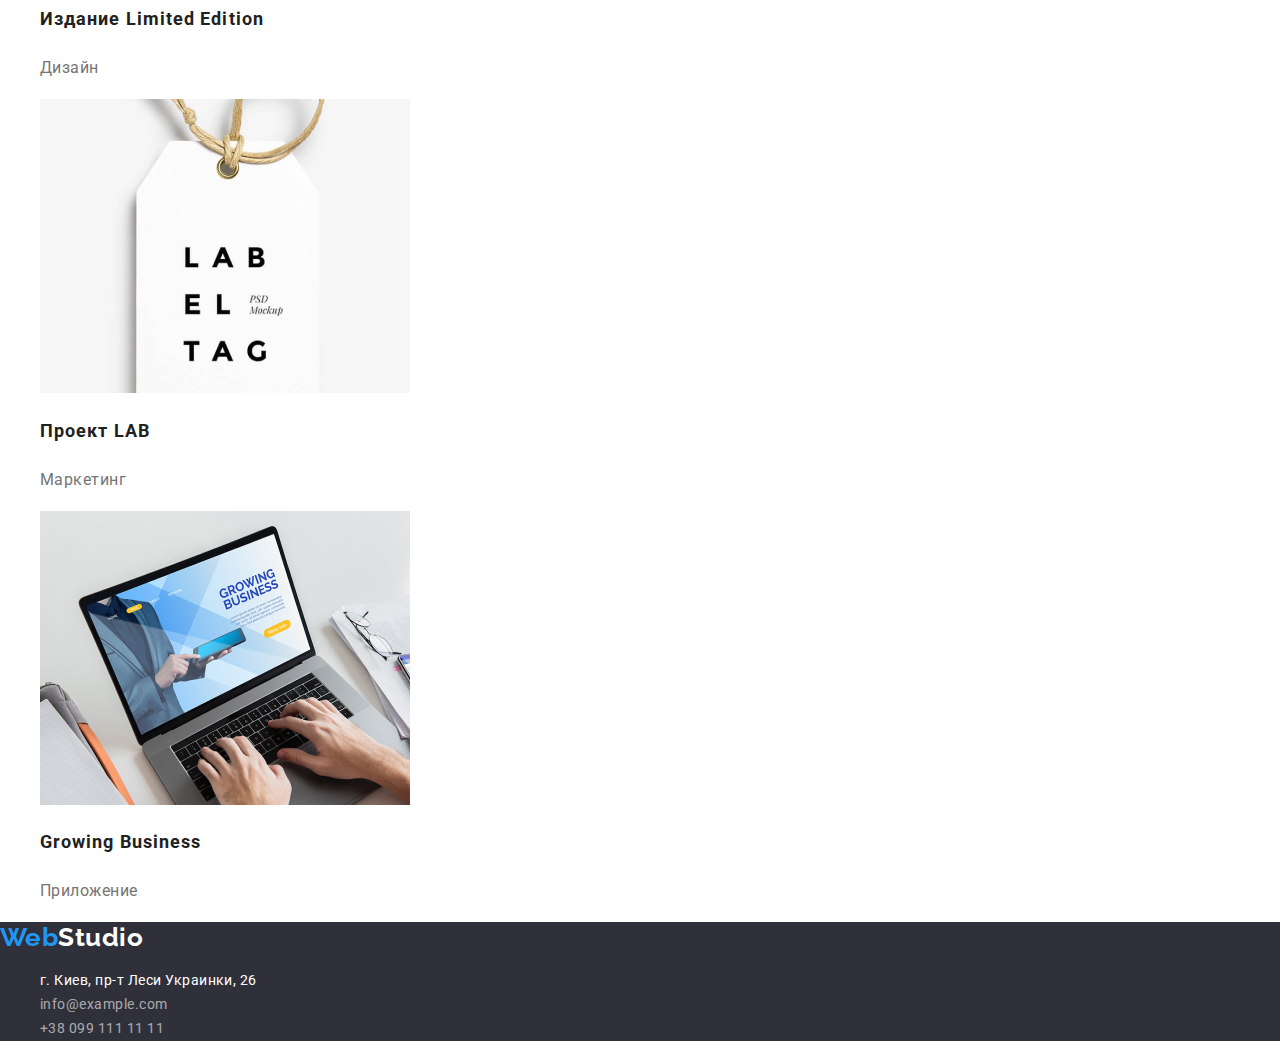
==== commit 3d1b4216: "подключение modern-normalize" ====
--- a/portfolio.html
+++ b/portfolio.html
@@ -8,6 +8,7 @@
     <title>Портфолио</title>
     <link href="https://fonts.googleapis.com/css2?family=Raleway:wght@700&family=Roboto:wght@400;500;700;900&display=swap"
         rel="stylesheet">
+    <link rel="stylesheet" href="https://cdnjs.cloudflare.com/ajax/libs/modern-normalize/1.1.0/modern-normalize.min.css">
     <link rel="stylesheet" href="./css/styles.css">
 </head>
 
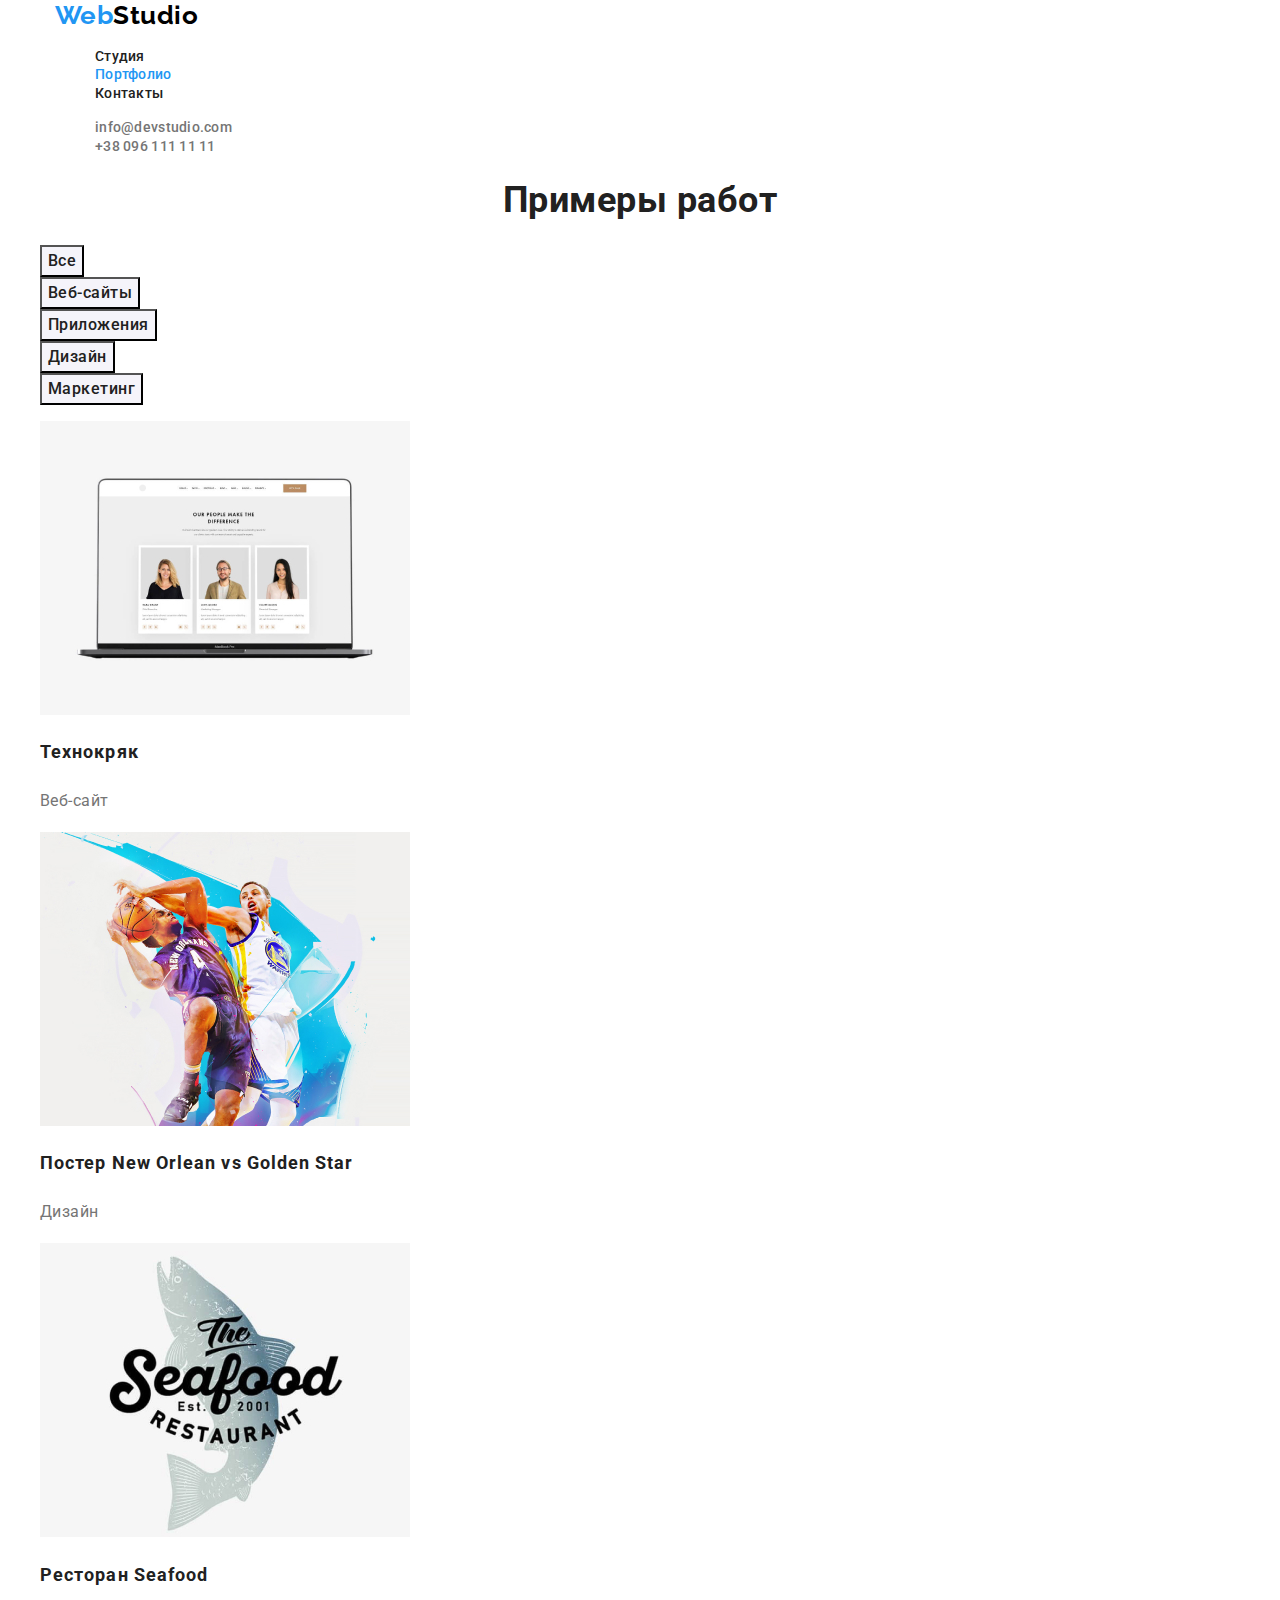
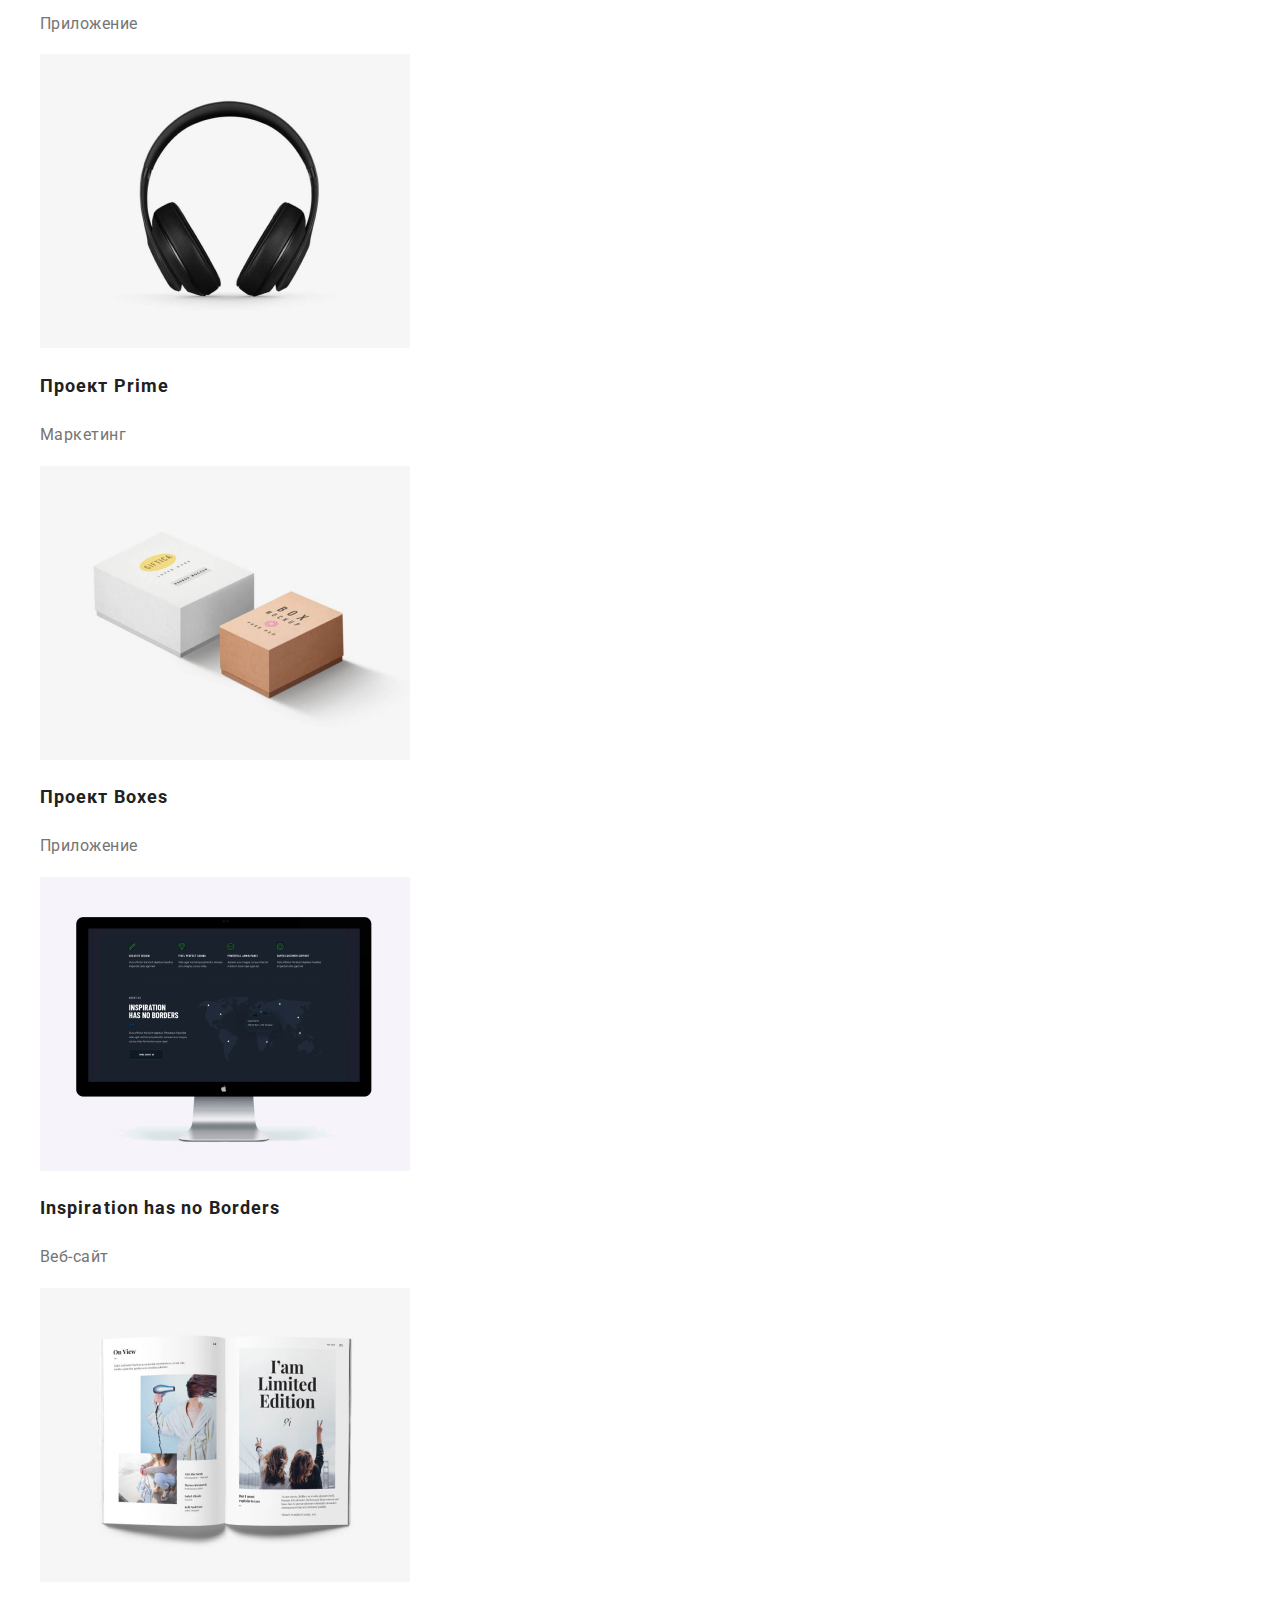
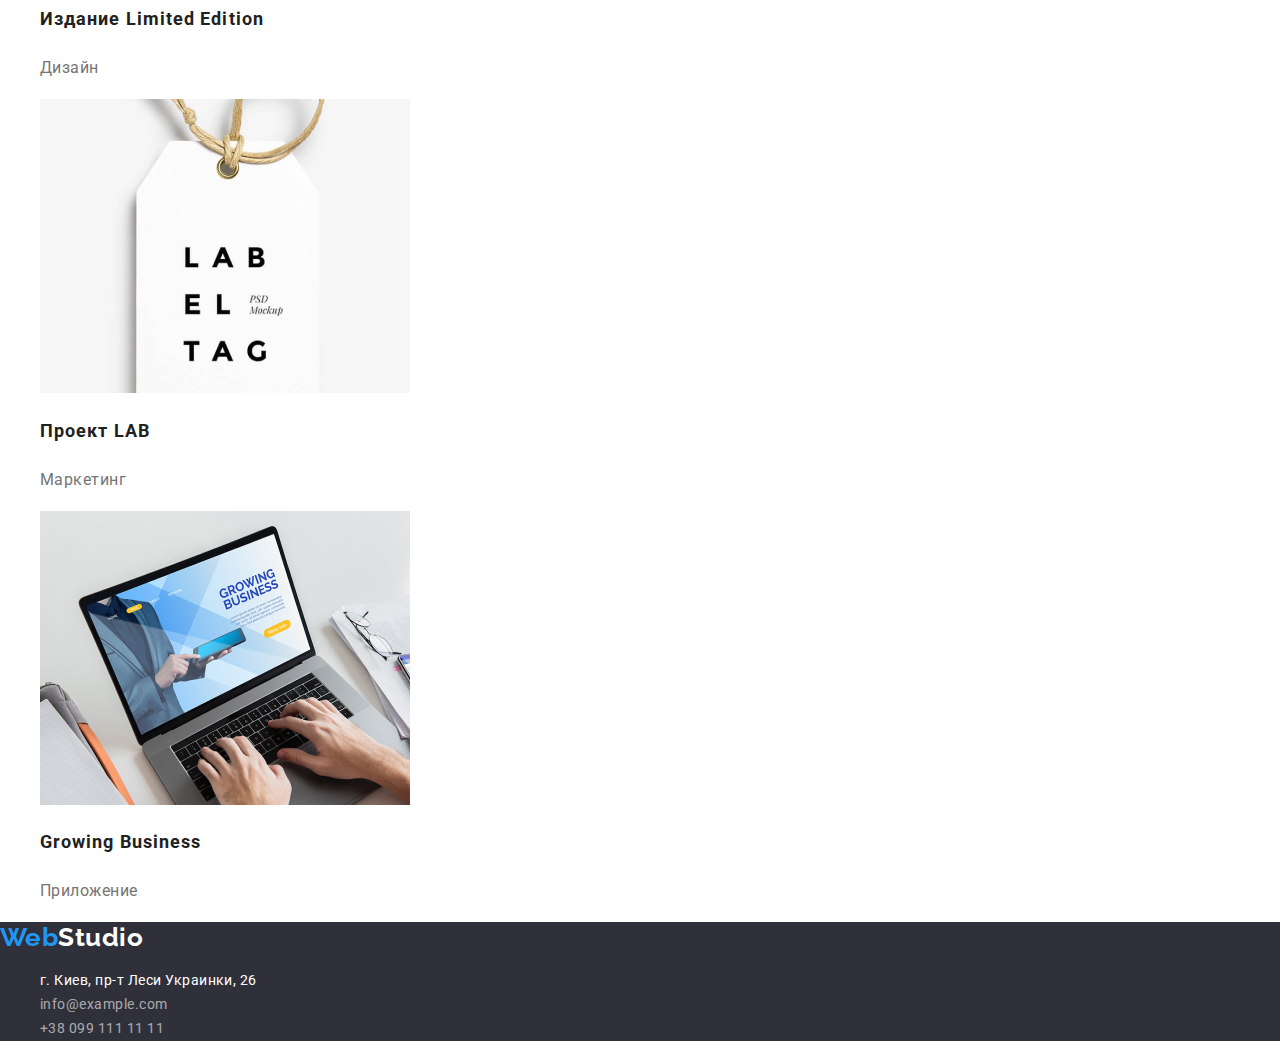
==== commit 956fa307: "container для index" ====
--- a/portfolio.html
+++ b/portfolio.html
@@ -15,18 +15,20 @@
 <body>
     <!--Шапка-->
     <header>
-        <nav>
-            <a href="/" class="logo"><span class="logo-accent">Web</span>Studio</a>
-            <ul class="site-nav list">
-                <li><a href="./index.html" class="link ">Студия</a></li>
-                <li><a href="./portfolio.html" class="link current">Портфолио</a></li>
-                <li><a href="" class="link">Контакты</a></li>
+        <div class="container">
+            <nav>
+                <a href="/" class="logo"><span class="logo-accent">Web</span>Studio</a>
+                <ul class="site-nav list">
+                    <li><a href="./index.html" class="link ">Студия</a></li>
+                    <li><a href="./portfolio.html" class="link current">Портфолио</a></li>
+                    <li><a href="" class="link">Контакты</a></li>
+                </ul>
+            </nav>
+            <ul class="contacts list">
+                <li><a href="mailto:info@devstudio.com" class="link">info@devstudio.com</a></li>
+                <li><a href="tel:+380961111111" class="link">+38 096 111 11 11</a></li>
             </ul>
-        </nav>
-        <ul class="contacts list">
-            <li><a href="mailto:info@devstudio.com" class="link">info@devstudio.com</a></li>
-            <li><a href="tel:+380961111111" class="link">+38 096 111 11 11</a></li>
-        </ul>
+        </div>        
     </header>
     <main>
         <!--Фильтр-->
--- a/css/styles.css
+++ b/css/styles.css
@@ -16,6 +16,11 @@
   list-style: none;
 }
 
+.container {
+  width: 1200px;
+  padding: 0 15px;
+  margin: 0 auto;
+}
 /*Шапка*/
 .logo {
   color: #000000;
